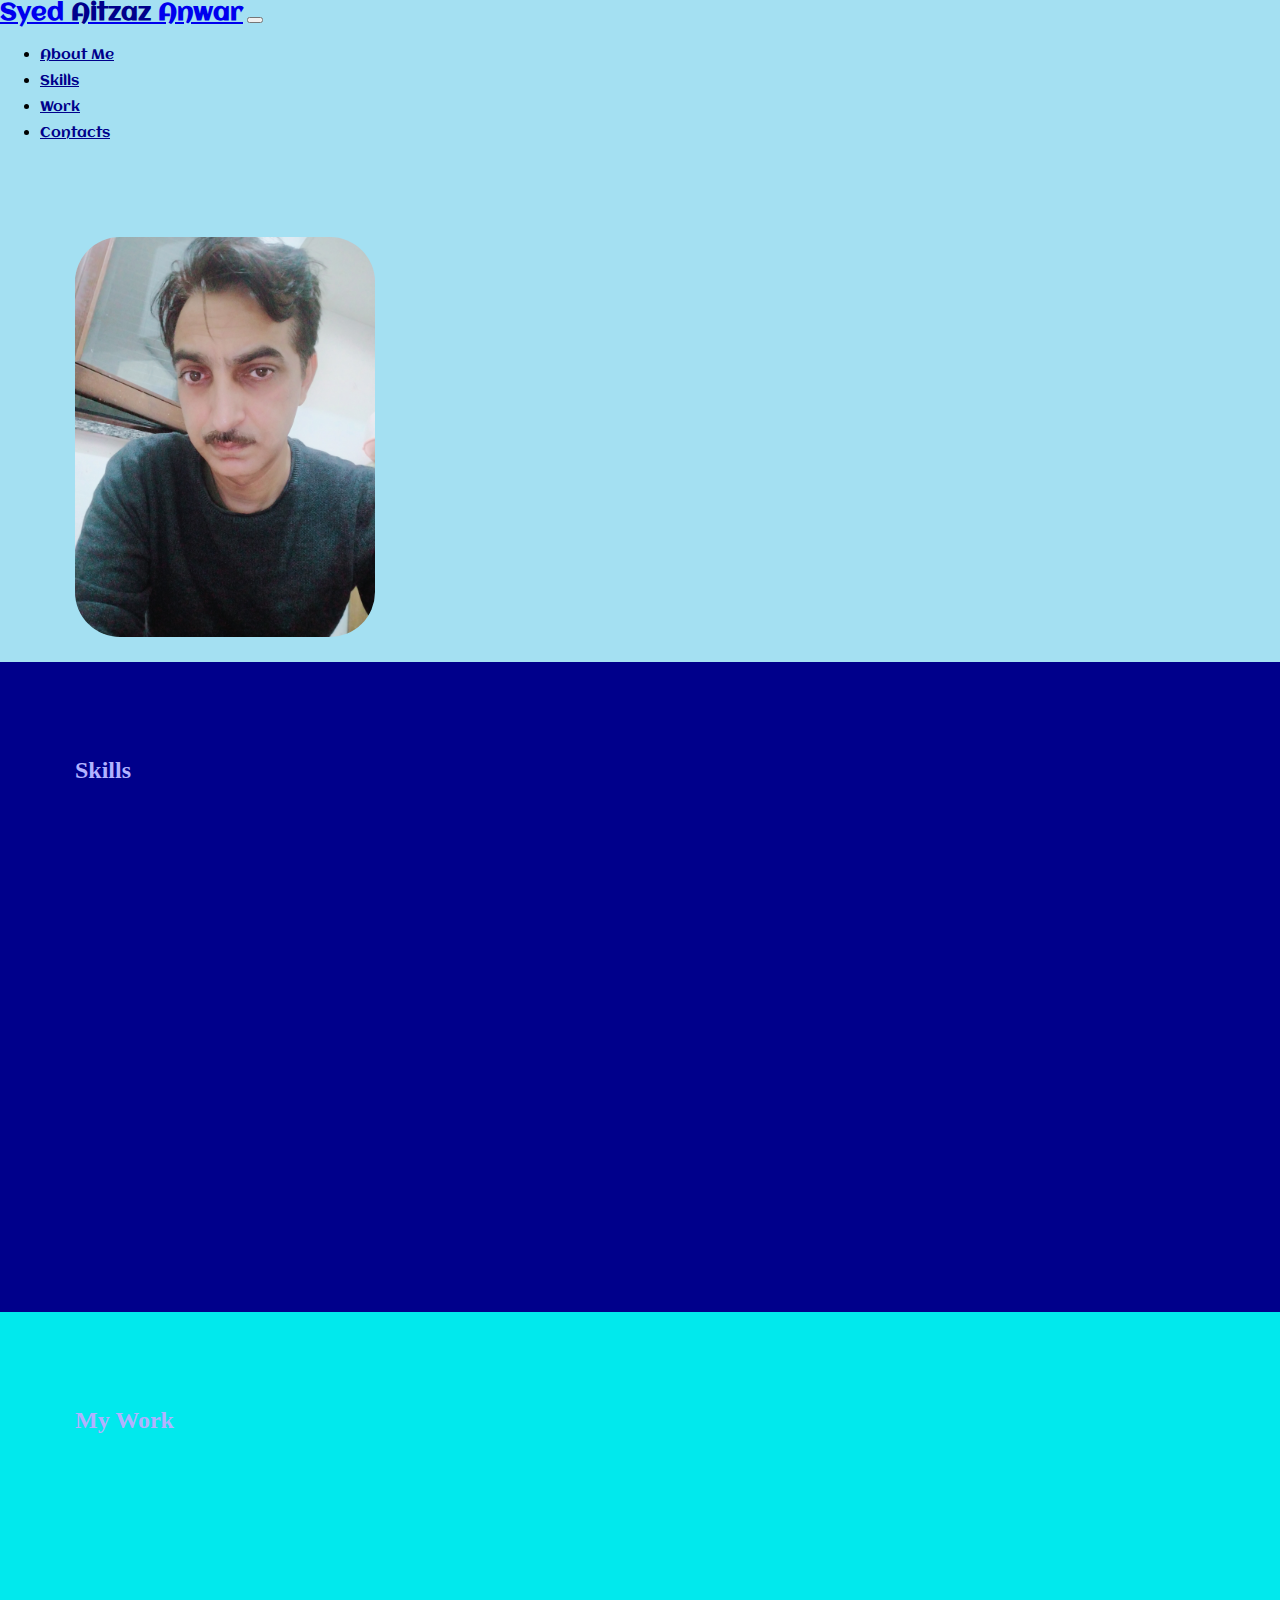
==== index.html @ eee69f01 "html files with image and css folders created. Some HTML, Css code inserted along some images" ====
<!doctype html>
<html lang="en">

<head>
  <!-- Required meta tags -->
  <meta charset="utf-8">
  <meta name="viewport" content="width=device-width, initial-scale=1, shrink-to-fit=no">

  <!-- Bootstrap 5.0 CSS -->
  <link href="https://cdn.jsdelivr.net/npm/bootstrap@5.0.2/dist/css/bootstrap.min.css" rel="stylesheet"
    integrity="sha384-EVSTQN3/azprG1Anm3QDgpJLIm9Nao0Yz1ztcQTwFspd3yD65VohhpuuCOmLASjC" crossorigin="anonymous">
  <link rel="stylesheet" href="CSS/style.css">
  <!-- Bootstrap 4.6 CSS -->
  <link rel="stylesheet" href="https://cdn.jsdelivr.net/npm/bootstrap@4.6.2/dist/css/bootstrap.min.css"
    integrity="sha384-xOolHFLEh07PJGoPkLv1IbcEPTNtaed2xpHsD9ESMhqIYd0nLMwNLD69Npy4HI+N" crossorigin="anonymous">
  <link rel="stylesheet" type="text/css" href="//fonts.googleapis.com/css?family=Aclonica" />
  <title>Bootstrap Portfolio</title>
</head>

<body>

  <!--jumbotron-->
  <div class="jumbotron">
    <!--navbar-->
    <nav class="navbar sticky-top navbar-expand-lg  bg-light">
      <div class="container-fluid">
        <a class="navbar-brand" href="#">Syed <span style="color: darkblue;">Aitzaz</span> Anwar</a>
        <button class="navbar-toggler" type="button" data-bs-toggle="collapse" data-bs-target="#navbarSupportedContent"
          aria-controls="navbarSupportedContent" aria-expanded="false" aria-label="Toggle navigation">
          <span class="navbar-toggler-icon"></span>
        </button>
        <div class="collapse navbar-collapse" id="navbarSupportedContent">
          <ul class="navbar-nav ms-auto mb-2 mb-lg-0">

            <li class="nav-item">
              <a class="nav-link" href="#about">About Me</a>
            </li>
            <li class="nav-item">
              <a class="nav-link" href="#skills">Skills</a>
            </li>
            <li class="nav-item">
              <a class="nav-link" href="#work">Work</a>
            </li>
            <li class="nav-item">
              <a class="nav-link" href="#contacts">Contacts</a>
            </li>



          </ul>

        </div>
      </div>
    </nav>
    
      <div class="container">
        <section id="about">
        <div class="row ">
          <div class=" col-sm-12 col-md-6 col-lg-6 Picture"><img src="images/my-img.jpg" class="img-fluid" alt="picture">
          </div>

          <div class=" col-sm-12 col-md-6 col-lg-6">
            <h1>Hi, I am a Web Developer</h1>
            <p> Ipsum is simply dummy text of the printing and typesetting industry. Lorem Ipsum has been the industry's
              standard dummy text ever since the 1500s, when an unknown printer took a galley of type and scrambled it
              to make a type specimen book. It has survived not only five centuries, but also the leap into electronic
              typesetting, remaining essentially unchanged. It was popularised in the 1960s with the release of Letraset
              sheets containing Lorem Ipsum passages, and more recently with desktop publishing software like Aldus
              PageMaker including versions of Lorem Ipsum.</p>
          </div>
        </div>
      </section>
      </div>
    
    <div>
      <div>
        <section id="skills">
          <h2 class=" text-center">Skills</h2>
          <div class="row ">
            <div class="col-sm-12 col-md-6 col-lg-6">
             
            </div>
            <div class="col-sm-12 col-md-6 col-lg-6">
              
            </div>
          </div>
        </section>
        <section id="work">
          <h2 class="text-center">My Work</h2>
        </section>
        <section id="contacts">
          <h3 class="text-center">Contacts</h3>
        </section>

      </div>
    </div>





    <!--  Separate Popper and Bootstrap JS -->

    <script src="https://cdn.jsdelivr.net/npm/@popperjs/core@2.9.2/dist/umd/popper.min.js"
      integrity="sha384-IQsoLXl5PILFhosVNubq5LC7Qb9DXgDA9i+tQ8Zj3iwWAwPtgFTxbJ8NT4GN1R8p"
      crossorigin="anonymous"></script>
    <script src="https://cdn.jsdelivr.net/npm/bootstrap@5.0.2/dist/js/bootstrap.min.js"
      integrity="sha384-cVKIPhGWiC2Al4u+LWgxfKTRIcfu0JTxR+EQDz/bgldoEyl4H0zUF0QKbrJ0EcQF"
      crossorigin="anonymous"></script>
</body>

</html>
---- CSS/style.css ----
html,
body {
    width: 100%;
    height: 100%;
    margin: 0;
    padding: 0;
    
}
html{
    scroll-behavior: smooth;
}
.nav-link{
    font-family: Aclonica; font-size: 14px; font-style: normal; font-variant: normal; font-weight:300; line-height: 26px;  
    
    color: darkblue;
}

.jumbotron {
    background-color: #a4e0f2 !important;
}
.img-fluid{
    height: 400px !important;
   border-radius: 45px;
   
}
.color-overlay{
    background-color: rgba(0, 0, 0, .5);
}
.Picture{
    padding: 75px;
    
}
p{
    font-family: Aclonica; font-size: 14px; font-style: normal; font-variant: normal; font-weight:300; line-height: 26px;  
    
    color: darkblue;

    padding-top: 5px;
}
h1{
    font-family: Aclonica; font-size: 14px; font-style: normal; font-variant: normal; font-weight:300; line-height: 26px;  
    
    color: darkblue;

    padding-top: 150px;
}
.navbar-brand{
    font-family: Aclonica; font-size: 24px; font-style: normal; font-variant: normal; font-weight: 700; line-height: 26px;
}



h2 {
    color: #B1B2FF;
}

h3 {
    color: #5F9DF7;
}
#about,
#skills,
#work,
#contacts{
    height: 500px;
      
    
}
#skills{
    background-color: darkblue;
    padding: 75px;
   
    
}
#work{
    background-color: #01e9ed;
    padding: 75px;
   
    
}
#contacts{
    background-color: #a3a3ff;
    padding: 75px;
   
    
}
.col-cards{
    padding: 5px !important;
}
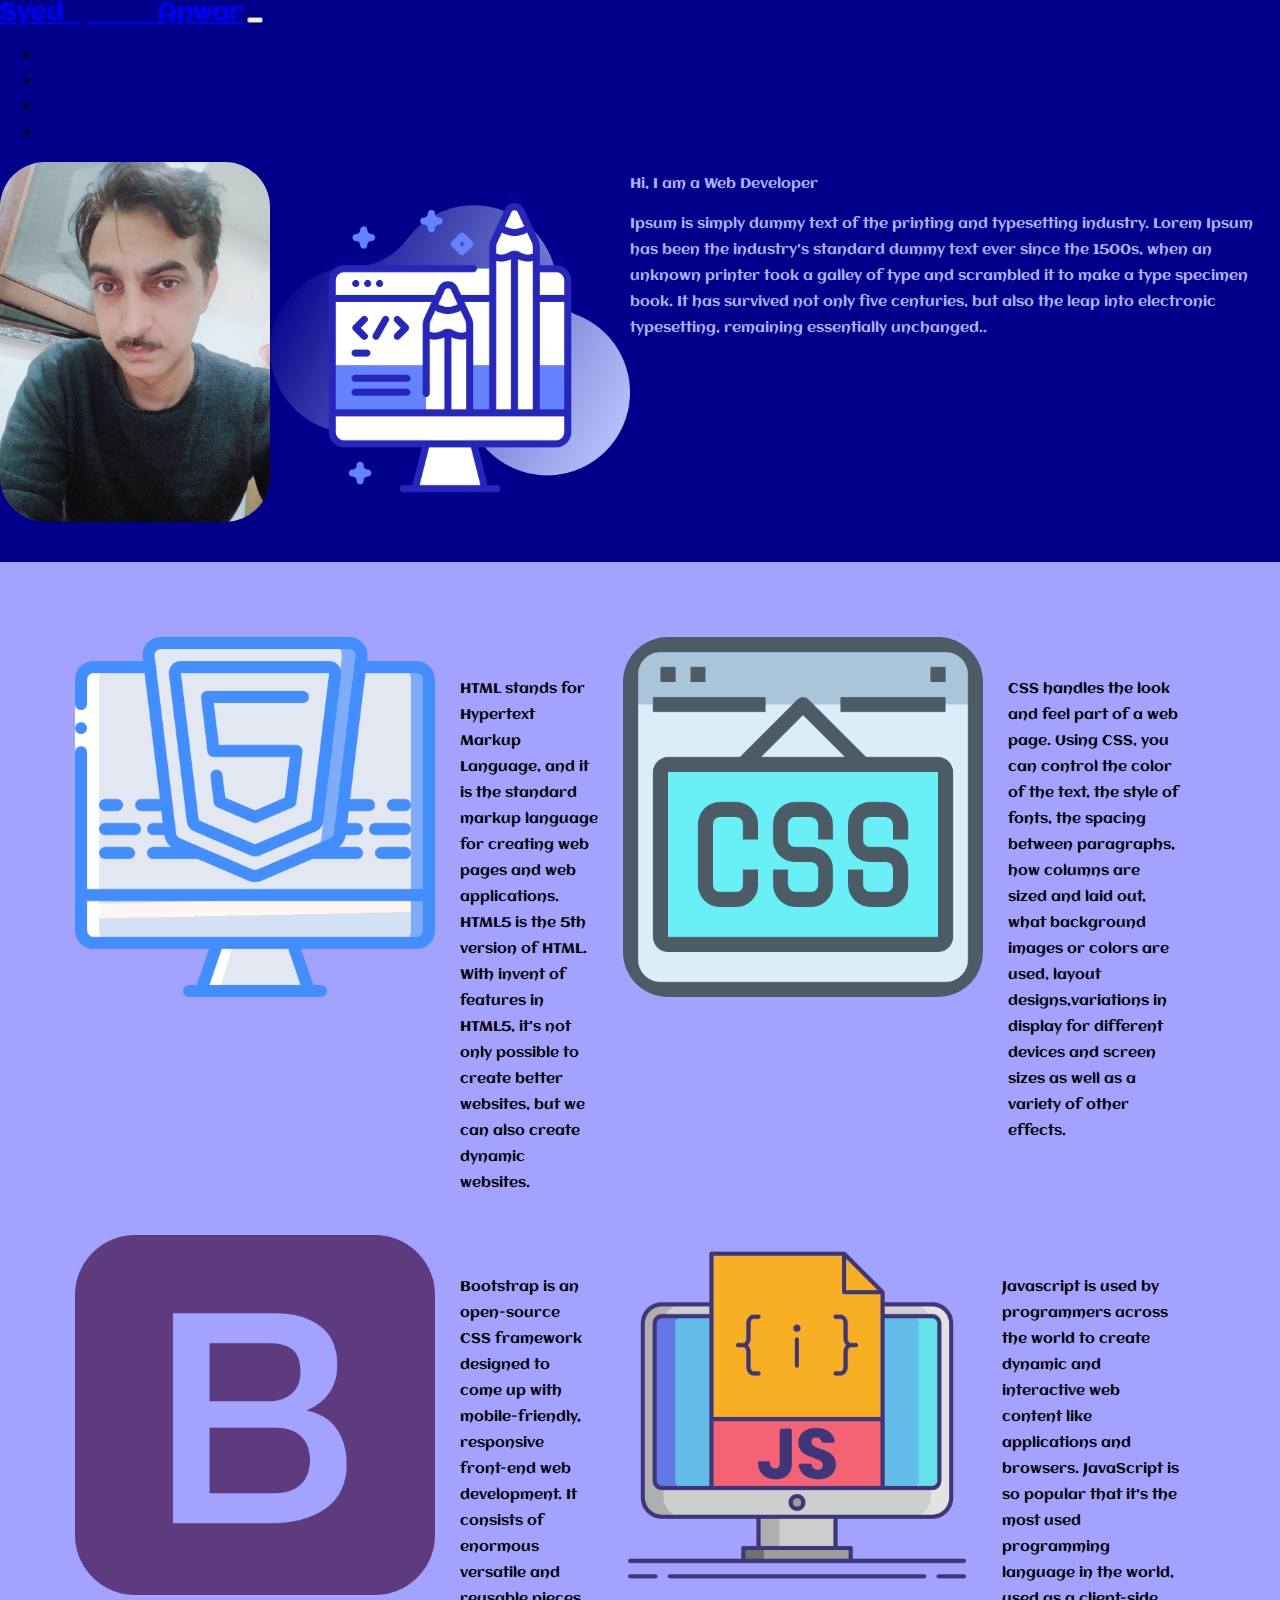
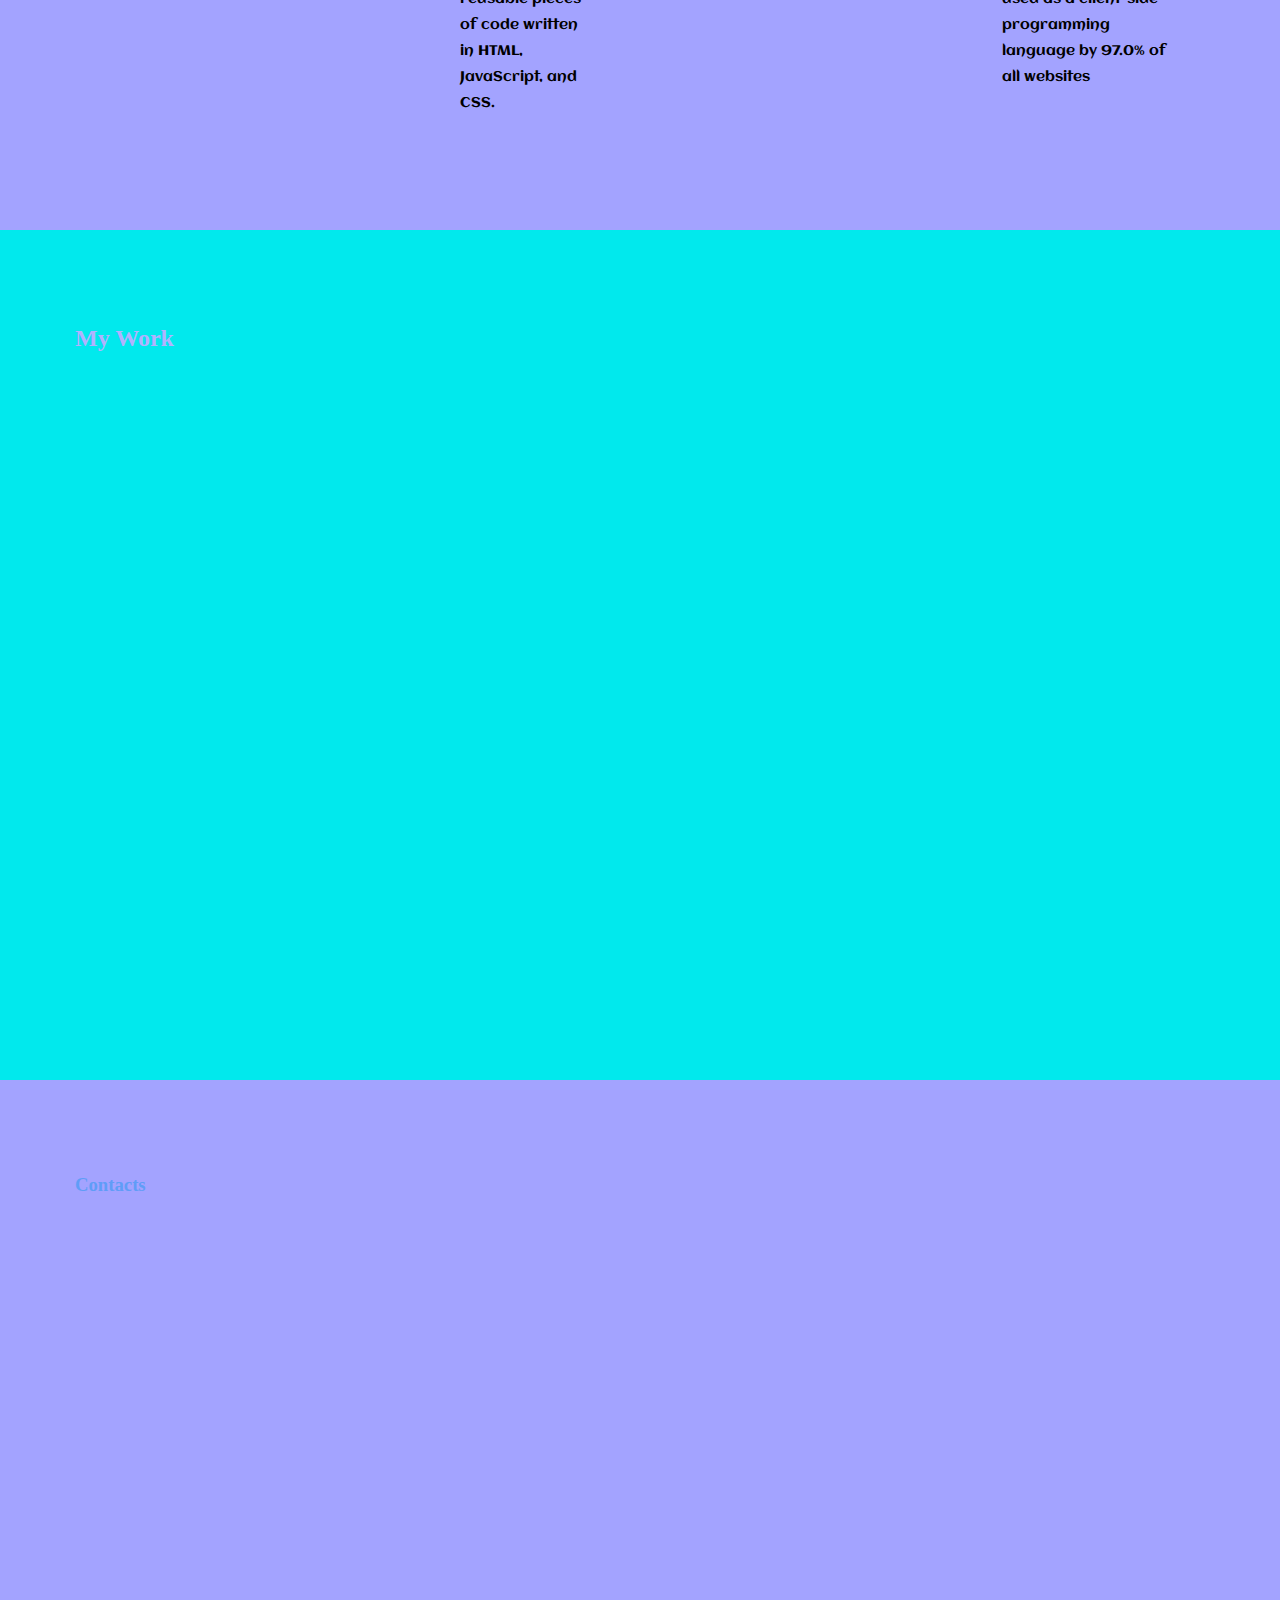
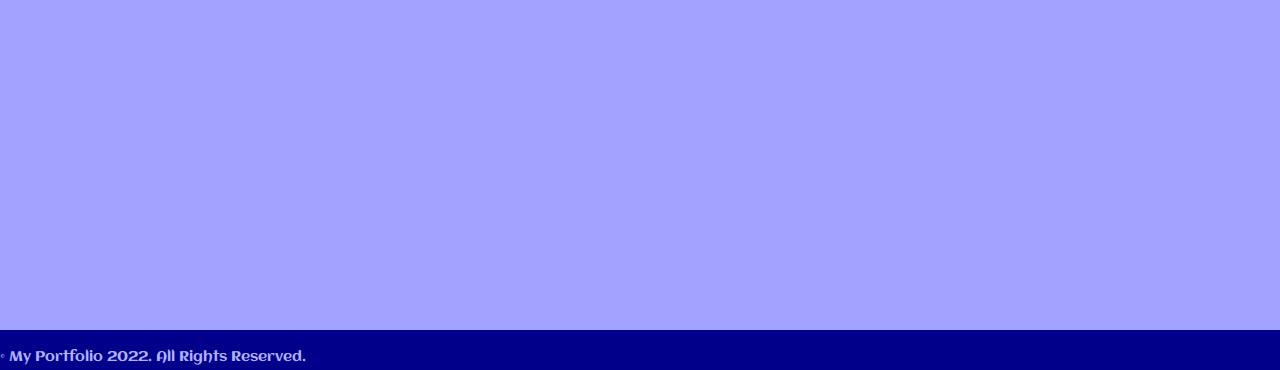
==== commit 3fb1cc83: "Bootstrap row and column added for skills section" ====
--- a/index.html
+++ b/index.html
@@ -33,7 +33,7 @@
           <ul class="navbar-nav ms-auto mb-2 mb-lg-0">
 
             <li class="nav-item">
-              <a class="nav-link" href="#about">About Me</a>
+              <a class="nav-link" href="#">About Me</a>
             </li>
             <li class="nav-item">
               <a class="nav-link" href="#skills">Skills</a>
@@ -52,61 +52,101 @@
         </div>
       </div>
     </nav>
-    
-      <div class="container">
-        <section id="about">
-        <div class="row ">
-          <div class=" col-sm-12 col-md-6 col-lg-6 Picture"><img src="images/my-img.jpg" class="img-fluid" alt="picture">
+
+
+    <div class="container d-flex justify-content-center align-items-center" id="about">
+      <div class="row">
+        <div class=" col-sm-12 col-md-4 col-lg-4 d-flex justify-content-center align-items-center ">
+          <div><img src="images/my-img.jpg" class="img-fluid" alt="picture">
           </div>
+        </div>
+        <div class=" col-sm-12 col-md-4 col-lg-4 d-flex justify-content-center align-items-center"><img
+            src="images/web-development.png" class="img-fluid" alt="picture">
+        </div>
 
-          <div class=" col-sm-12 col-md-6 col-lg-6">
+        <div class=" col-sm-12 col-md-4 col-lg-4 d-flex justify-content-center align-items-center">
+          <div class="flex-items">
             <h1>Hi, I am a Web Developer</h1>
             <p> Ipsum is simply dummy text of the printing and typesetting industry. Lorem Ipsum has been the industry's
               standard dummy text ever since the 1500s, when an unknown printer took a galley of type and scrambled it
               to make a type specimen book. It has survived not only five centuries, but also the leap into electronic
-              typesetting, remaining essentially unchanged. It was popularised in the 1960s with the release of Letraset
-              sheets containing Lorem Ipsum passages, and more recently with desktop publishing software like Aldus
-              PageMaker including versions of Lorem Ipsum.</p>
+              typesetting, remaining essentially unchanged..</p>
           </div>
         </div>
-      </section>
-      </div>
-    
-    <div>
-      <div>
-        <section id="skills">
-          <h2 class=" text-center">Skills</h2>
-          <div class="row ">
-            <div class="col-sm-12 col-md-6 col-lg-6">
-             
-            </div>
-            <div class="col-sm-12 col-md-6 col-lg-6">
-              
-            </div>
-          </div>
-        </section>
-        <section id="work">
-          <h2 class="text-center">My Work</h2>
-        </section>
-        <section id="contacts">
-          <h3 class="text-center">Contacts</h3>
-        </section>
-
       </div>
     </div>
 
 
 
 
+    <div class="container-fluid" id="skills">
 
-    <!--  Separate Popper and Bootstrap JS -->
+      <div class="row ">
 
-    <script src="https://cdn.jsdelivr.net/npm/@popperjs/core@2.9.2/dist/umd/popper.min.js"
-      integrity="sha384-IQsoLXl5PILFhosVNubq5LC7Qb9DXgDA9i+tQ8Zj3iwWAwPtgFTxbJ8NT4GN1R8p"
-      crossorigin="anonymous"></script>
-    <script src="https://cdn.jsdelivr.net/npm/bootstrap@5.0.2/dist/js/bootstrap.min.js"
-      integrity="sha384-cVKIPhGWiC2Al4u+LWgxfKTRIcfu0JTxR+EQDz/bgldoEyl4H0zUF0QKbrJ0EcQF"
-      crossorigin="anonymous"></script>
+        <div class="col-sm-12 col-md-3 col-lg-3 d-flex justify-content-center align-items-center">
+          <img src="images/html-5.png" class="img-fluid" alt="">
+        </div>
+        <div class="col-sm-12 col-md-3 col-lg-3 d-flex justify-content-center align-items-center">
+          <p class="Skills">HTML stands for Hypertext Markup Language, and it is the standard markup language for
+            creating web pages and web applications. HTML5 is the 5th version of HTML. With invent of features in HTML5,
+            it’s not only possible to create better websites, but we can also create dynamic websites.</p>
+        </div>
+        <div class="col-sm-12 col-md-3 col-lg-3 d-flex justify-content-center align-items-center">
+          <img src="images/css.png" class="img-fluid" alt="">
+        </div>
+        <div class="col-sm-12 col-md-3 col-lg-3 d-flex justify-content-center align-items-center">
+          <p class="Skills">CSS handles the look and feel part of a web page. Using CSS, you can control the color of
+            the text, the style of fonts, the spacing between paragraphs, how columns are sized and laid out, what
+            background images or colors are used, layout designs,variations in display for different devices and screen
+            sizes as well as a variety of other effects.</p>
+        </div>
+      </div>
+      <div class="row ">
+
+        <div class="col-sm-12 col-md-3 col-lg-3 d-flex justify-content-center align-items-center">
+          <img src="images/bootstrap.png" class="img-fluid" alt="">
+        </div>
+        <div class="col-sm-12 col-md-3 col-lg-3 d-flex justify-content-center align-items-center">
+          <p class="Skills">Bootstrap is an open-source CSS framework designed to come up with mobile-friendly, responsive front-end web development. It consists of enormous versatile and reusable pieces of code written in HTML, JavaScript, and CSS.</p>
+        </div>
+        <div class="col-sm-12 col-md-3 col-lg-3 d-flex justify-content-center align-items-center">
+          <img src="images/javascript.png" class="img-fluid" alt="">
+        </div>
+        <div class="col-sm-12 col-md-3 col-lg-3 d-flex justify-content-center align-items-center">
+          <p class="Skills">Javascript is used by programmers across the world to create dynamic and interactive web content like applications and browsers. JavaScript is so popular that it's the most used programming language in the world, used as a client-side programming language by 97.0% of all websites</p>
+        </div>
+      </div>
+
+    </div>
+
+    <section id="work">
+      <h2 class="text-center">My Work</h2>
+    </section>
+    <section id="contacts">
+      <h3 class="text-center">Contacts</h3>
+    </section>
+    <footer>
+      <div class="container-fluid d-flex justify-content-center align-items-center">
+        <p>&copy; My Portfolio 2022. All Rights Reserved.</p>
+
+      </div>
+    </footer>
+  </div>
+  </div>
+
+
+
+
+
+
+  <!--  Separate Popper and Bootstrap JS -->
+
+  <script src="https://cdn.jsdelivr.net/npm/@popperjs/core@2.9.2/dist/umd/popper.min.js"
+    integrity="sha384-IQsoLXl5PILFhosVNubq5LC7Qb9DXgDA9i+tQ8Zj3iwWAwPtgFTxbJ8NT4GN1R8p"
+    crossorigin="anonymous"></script>
+  <script src="https://cdn.jsdelivr.net/npm/bootstrap@5.0.2/dist/js/bootstrap.min.js"
+    integrity="sha384-cVKIPhGWiC2Al4u+LWgxfKTRIcfu0JTxR+EQDz/bgldoEyl4H0zUF0QKbrJ0EcQF"
+    crossorigin="anonymous"></script>
 </body>
 
 </html>--- a/CSS/style.css
+++ b/CSS/style.css
@@ -17,33 +17,41 @@
 }
 
 .jumbotron {
-    background-color: #a4e0f2 !important;
-}
-.img-fluid{
-    height: 400px !important;
-   border-radius: 45px;
-   
-}
-.color-overlay{
-    background-color: rgba(0, 0, 0, .5);
-}
-.Picture{
-    padding: 75px;
+    background-color: darkblue !important;
+    padding: 0px !important;
     
 }
+.row{
+    display: flex;
+    justify-content: center;
+    align-items: flex-start;
+}
+section{
+    width: 100%;
+}
+ .img-fluid{
+    height: 40vh !important;
+    
+    border-radius: 45px;
+}
+
+
 p{
     font-family: Aclonica; font-size: 14px; font-style: normal; font-variant: normal; font-weight:300; line-height: 26px;  
     
-    color: darkblue;
+    color: #B1B2FF;
+}
 
-    padding-top: 5px;
-}
+
+    
+
 h1{
     font-family: Aclonica; font-size: 14px; font-style: normal; font-variant: normal; font-weight:300; line-height: 26px;  
     
-    color: darkblue;
+    color:#B1B2FF !important ;
 
-    padding-top: 150px;
+    
+    
 }
 .navbar-brand{
     font-family: Aclonica; font-size: 24px; font-style: normal; font-variant: normal; font-weight: 700; line-height: 26px;
@@ -58,16 +66,18 @@
 h3 {
     color: #5F9DF7;
 }
-#about,
+#about{
+    min-height: 400px;
+}
 #skills,
 #work,
 #contacts{
-    height: 500px;
-      
+    min-height: 700px;
+
     
 }
 #skills{
-    background-color: darkblue;
+    background-color: #a3a3ff;
     padding: 75px;
    
     
@@ -86,4 +96,8 @@
 }
 .col-cards{
     padding: 5px !important;
+}
+.Skills{
+    color: black;
+    padding: 25px;
 }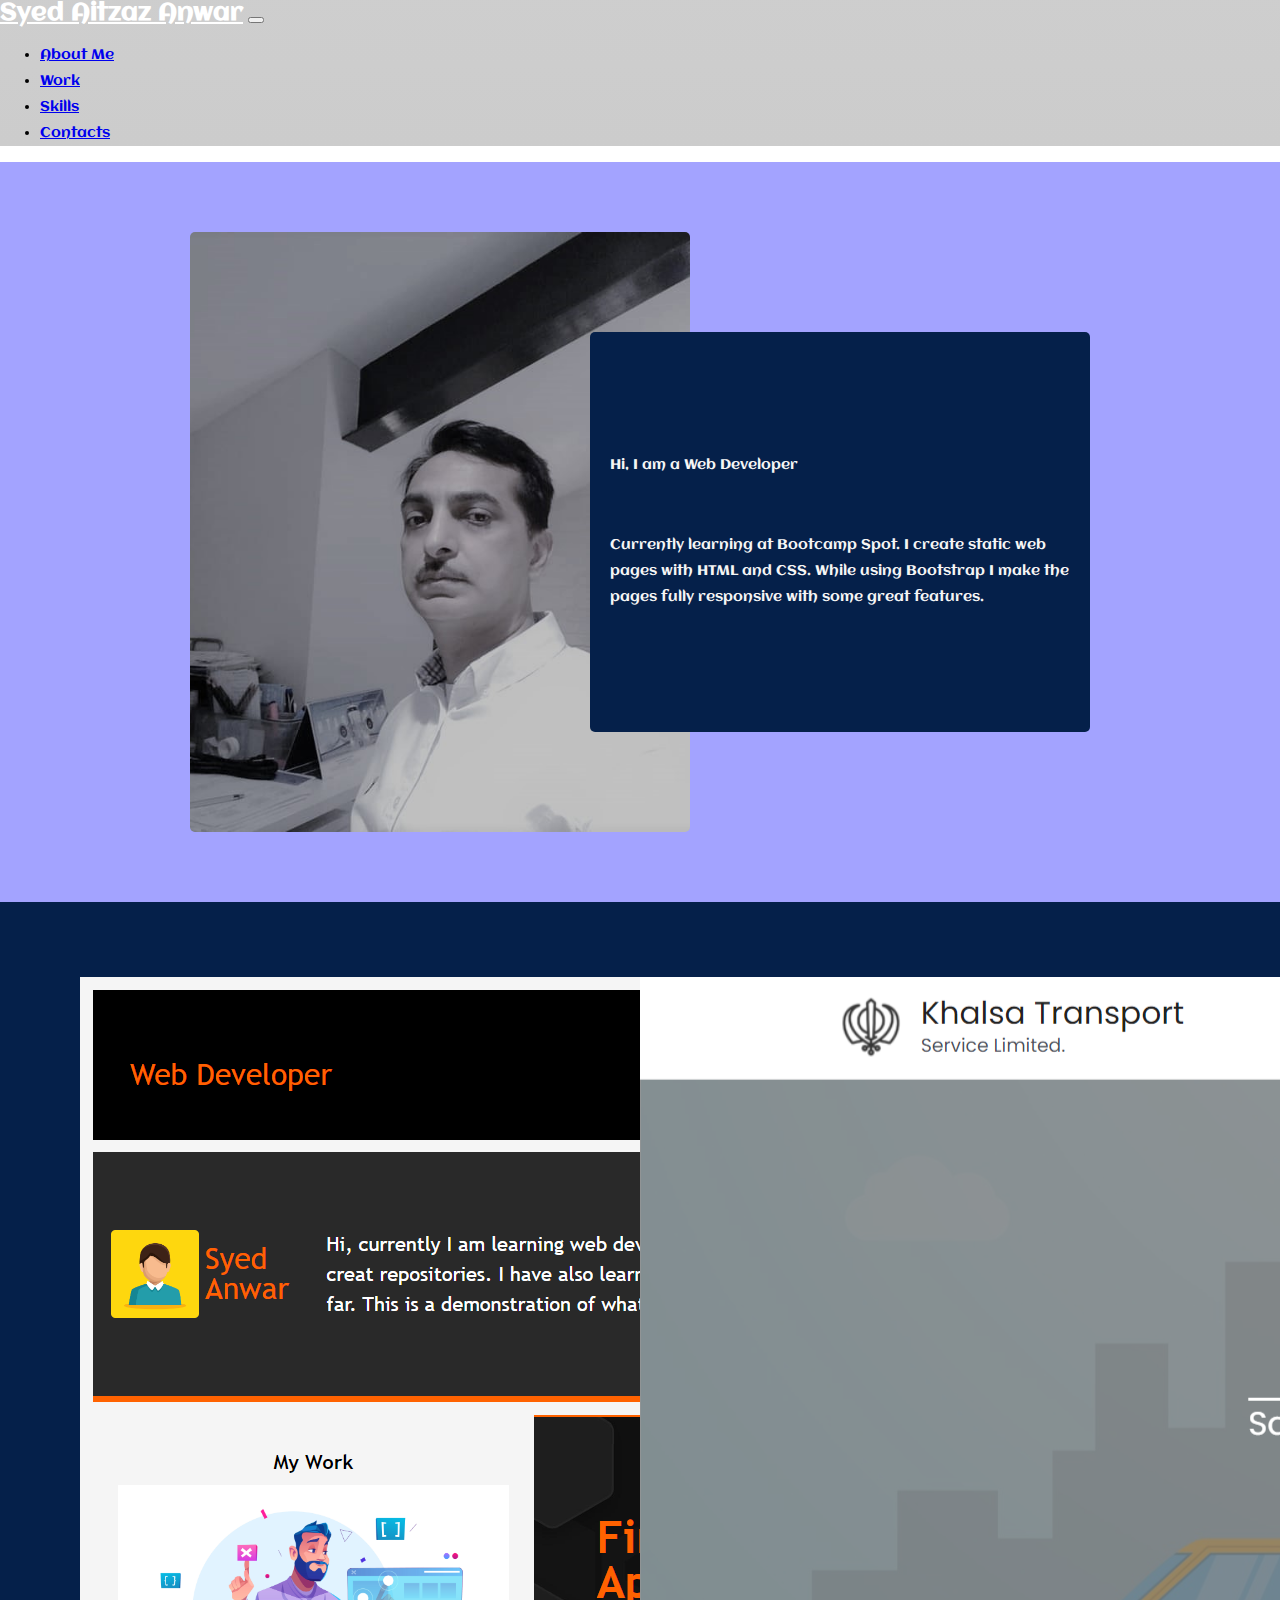
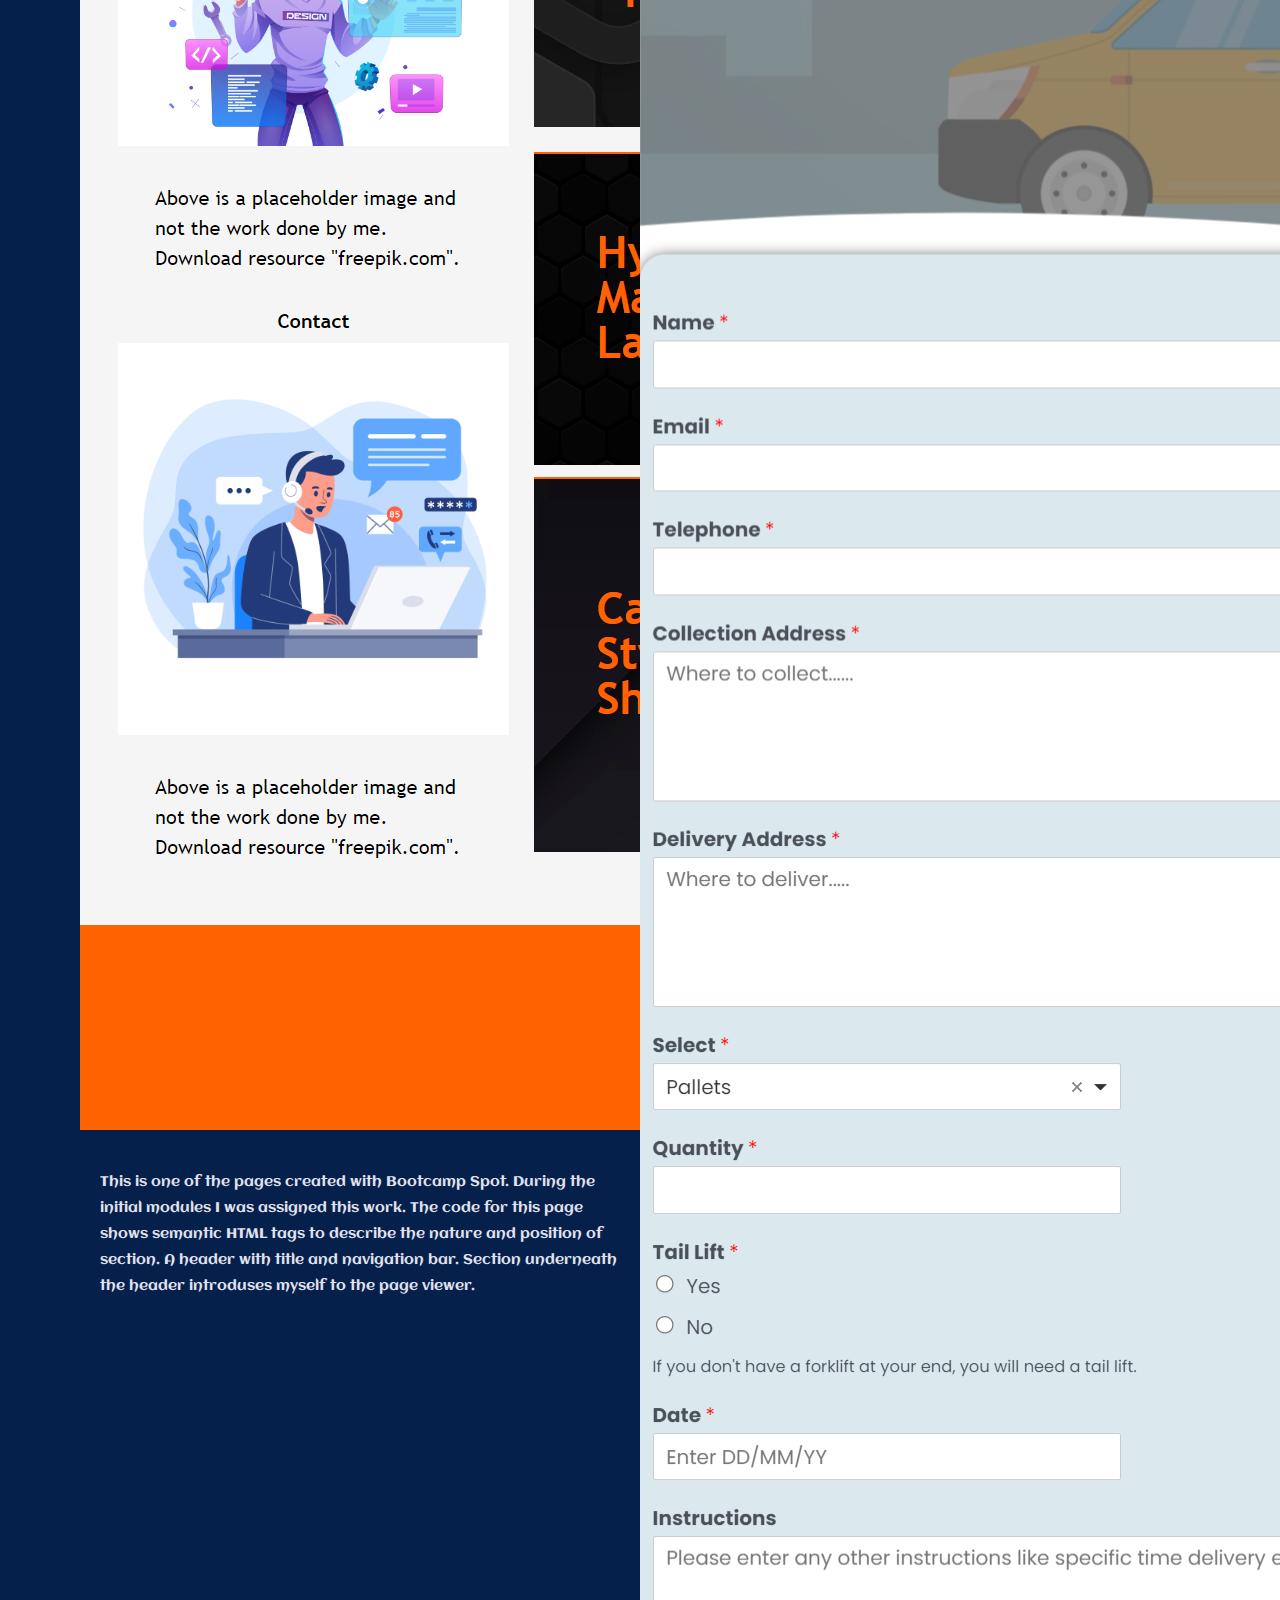
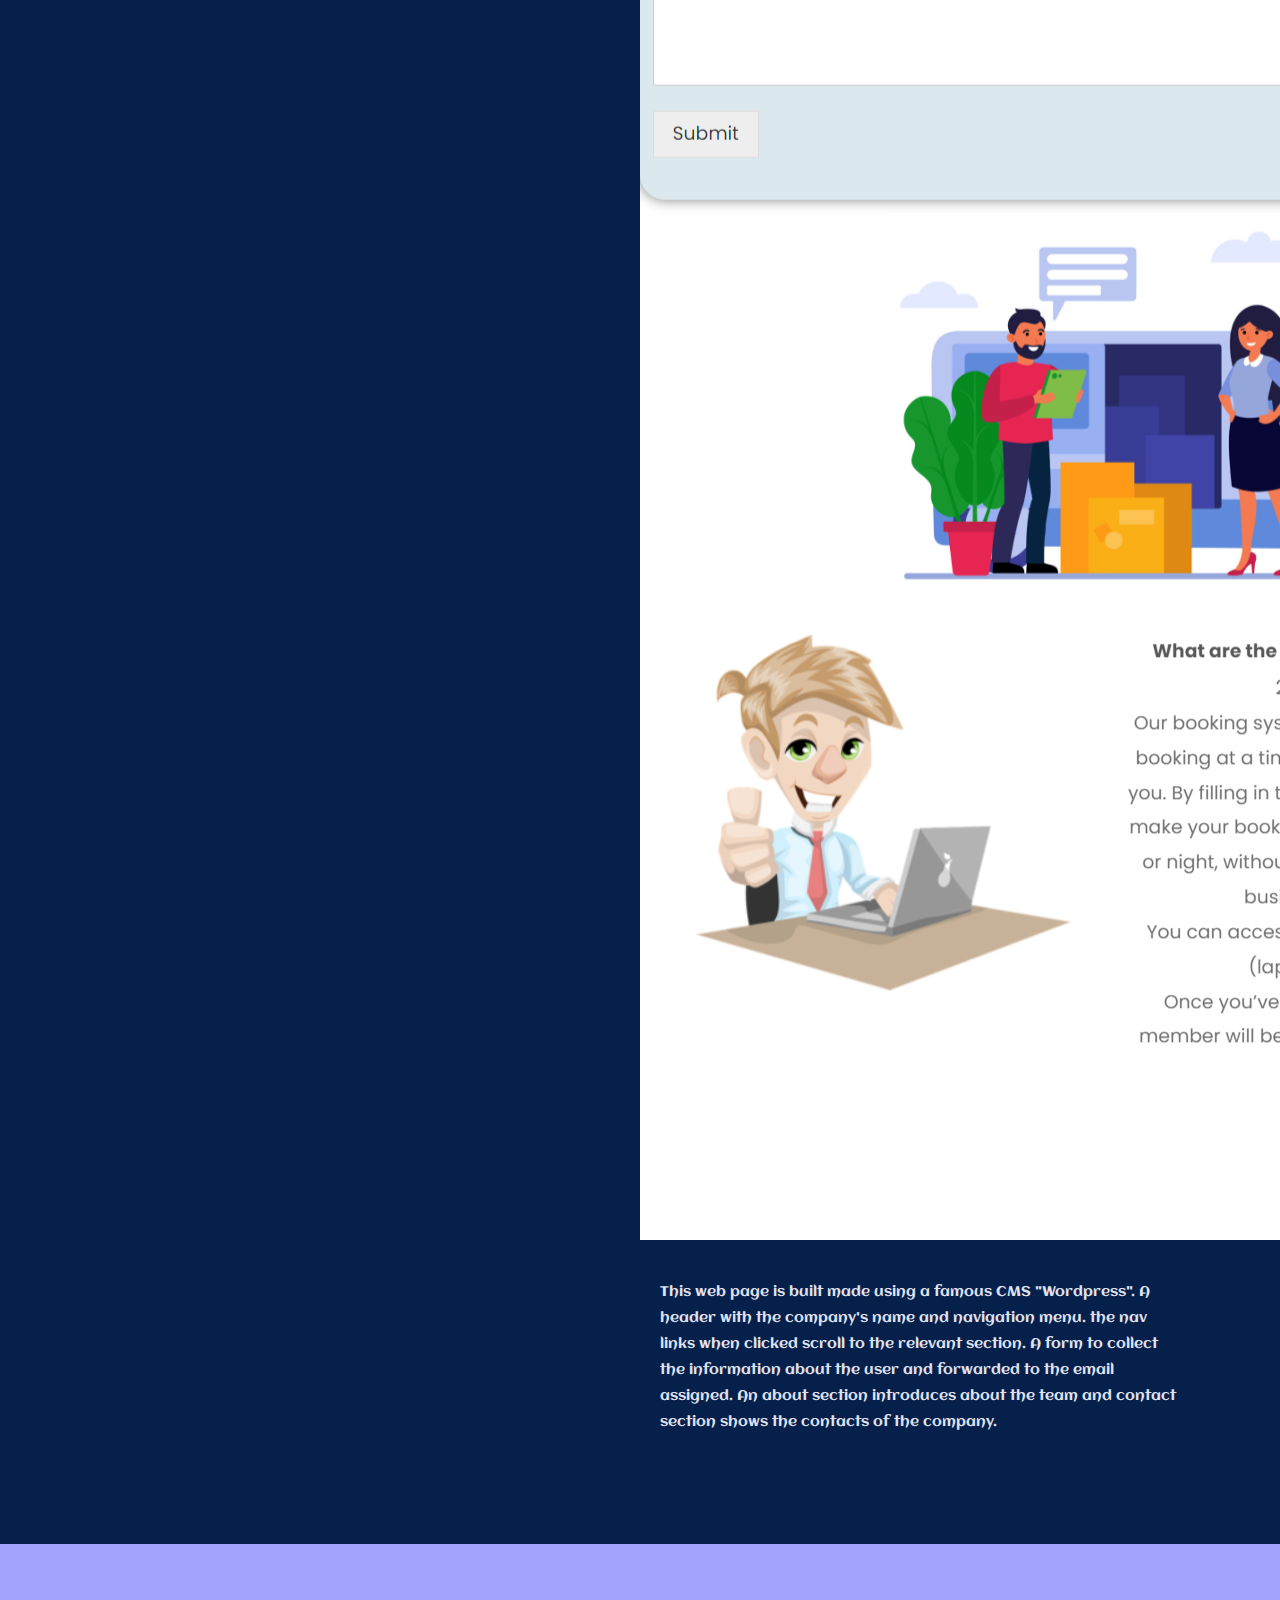
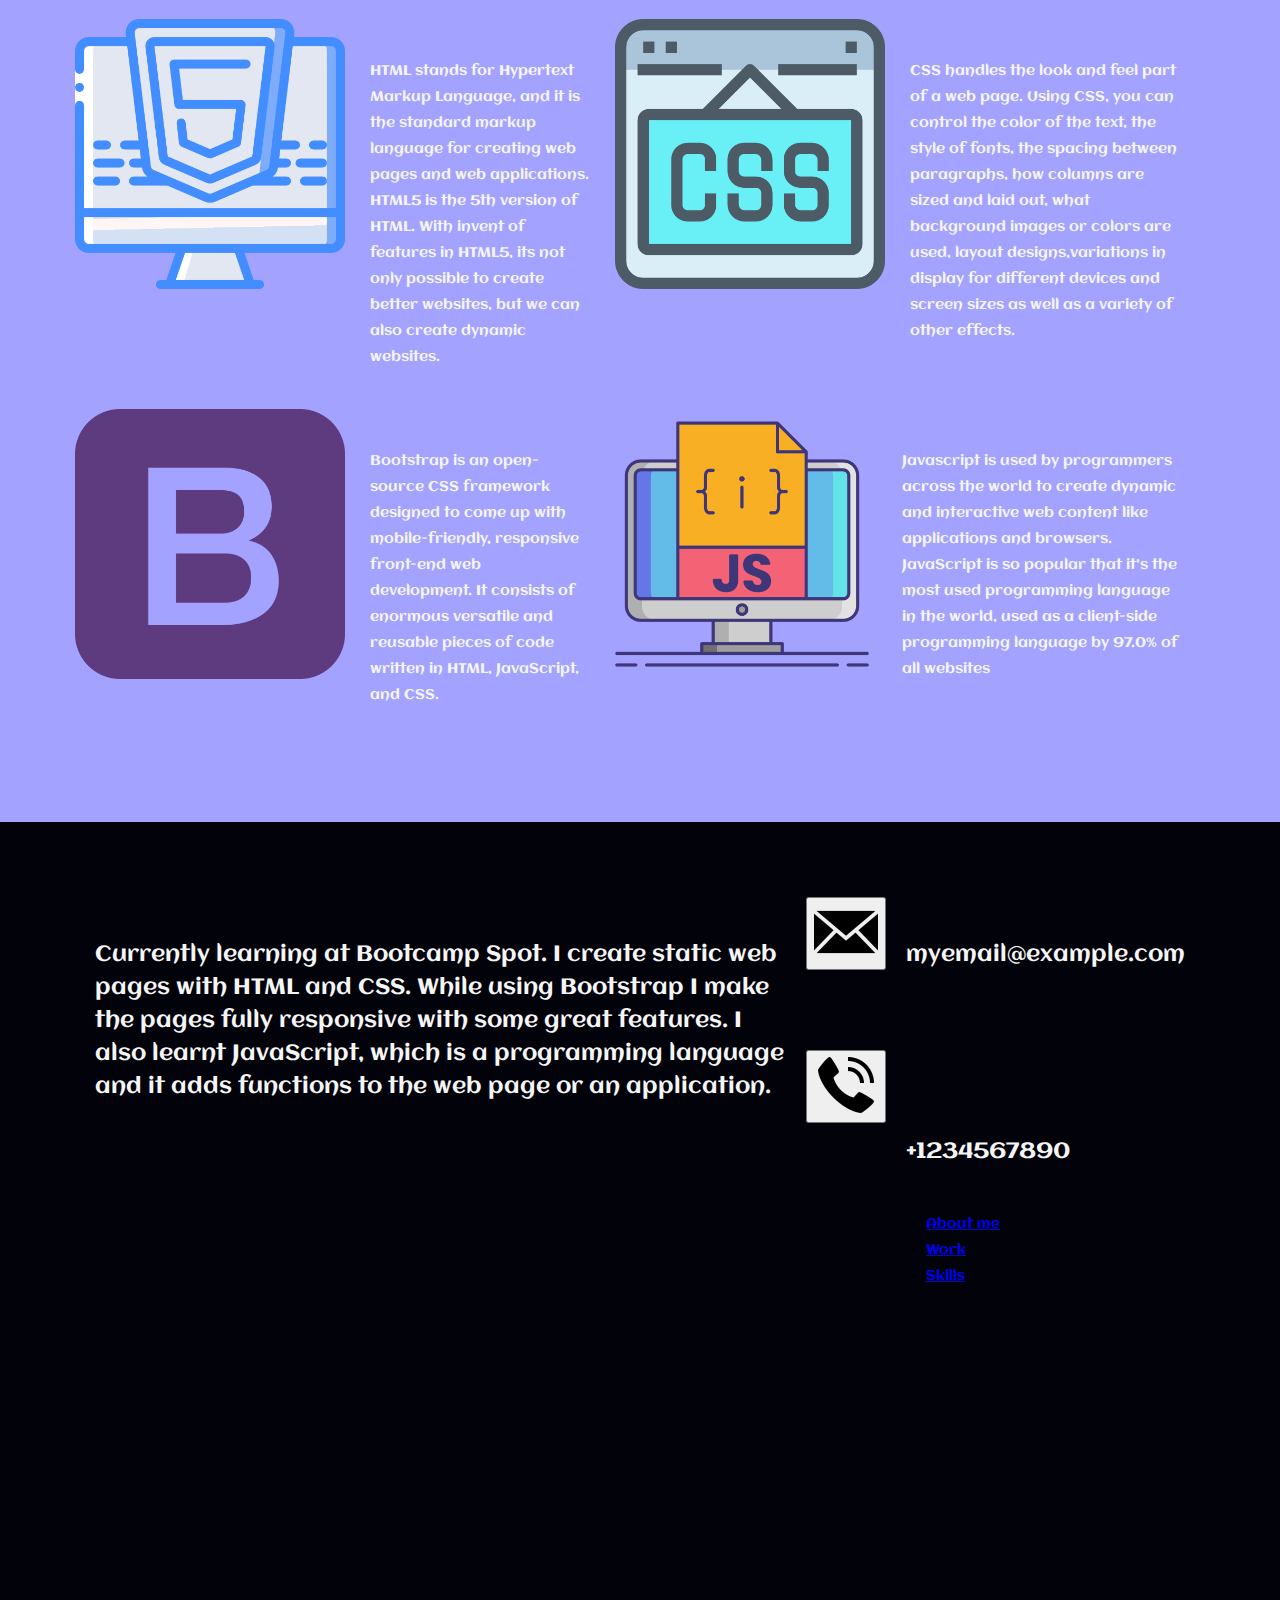
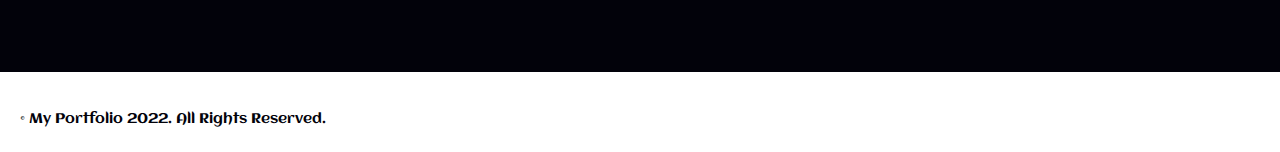
==== commit 1b932f7a: "HTML file, CSS file and images folder added to the directory" ====
--- a/index.html
+++ b/index.html
@@ -4,7 +4,7 @@
 <head>
   <!-- Required meta tags -->
   <meta charset="utf-8">
-  <meta name="viewport" content="width=device-width, initial-scale=1, shrink-to-fit=no">
+  <meta name="viewport" content="width=device-width, initial-scale=1, shrink-to-fit=yes">
 
   <!-- Bootstrap 5.0 CSS -->
   <link href="https://cdn.jsdelivr.net/npm/bootstrap@5.0.2/dist/css/bootstrap.min.css" rel="stylesheet"
@@ -13,6 +13,7 @@
   <!-- Bootstrap 4.6 CSS -->
   <link rel="stylesheet" href="https://cdn.jsdelivr.net/npm/bootstrap@4.6.2/dist/css/bootstrap.min.css"
     integrity="sha384-xOolHFLEh07PJGoPkLv1IbcEPTNtaed2xpHsD9ESMhqIYd0nLMwNLD69Npy4HI+N" crossorigin="anonymous">
+  <!--Custom CSS-->
   <link rel="stylesheet" type="text/css" href="//fonts.googleapis.com/css?family=Aclonica" />
   <title>Bootstrap Portfolio</title>
 </head>
@@ -22,122 +23,245 @@
   <!--jumbotron-->
   <div class="jumbotron">
     <!--navbar-->
-    <nav class="navbar sticky-top navbar-expand-lg  bg-light">
-      <div class="container-fluid">
-        <a class="navbar-brand" href="#">Syed <span style="color: darkblue;">Aitzaz</span> Anwar</a>
-        <button class="navbar-toggler" type="button" data-bs-toggle="collapse" data-bs-target="#navbarSupportedContent"
-          aria-controls="navbarSupportedContent" aria-expanded="false" aria-label="Toggle navigation">
-          <span class="navbar-toggler-icon"></span>
-        </button>
-        <div class="collapse navbar-collapse" id="navbarSupportedContent">
-          <ul class="navbar-nav ms-auto mb-2 mb-lg-0">
-
-            <li class="nav-item">
-              <a class="nav-link" href="#">About Me</a>
-            </li>
-            <li class="nav-item">
-              <a class="nav-link" href="#skills">Skills</a>
-            </li>
-            <li class="nav-item">
-              <a class="nav-link" href="#work">Work</a>
-            </li>
-            <li class="nav-item">
-              <a class="nav-link" href="#contacts">Contacts</a>
-            </li>
-
-
-
-          </ul>
-
-        </div>
-      </div>
-    </nav>
-
-
-    <div class="container d-flex justify-content-center align-items-center" id="about">
-      <div class="row">
-        <div class=" col-sm-12 col-md-4 col-lg-4 d-flex justify-content-center align-items-center ">
-          <div><img src="images/my-img.jpg" class="img-fluid" alt="picture">
-          </div>
-        </div>
-        <div class=" col-sm-12 col-md-4 col-lg-4 d-flex justify-content-center align-items-center"><img
-            src="images/web-development.png" class="img-fluid" alt="picture">
-        </div>
-
-        <div class=" col-sm-12 col-md-4 col-lg-4 d-flex justify-content-center align-items-center">
-          <div class="flex-items">
-            <h1>Hi, I am a Web Developer</h1>
-            <p> Ipsum is simply dummy text of the printing and typesetting industry. Lorem Ipsum has been the industry's
-              standard dummy text ever since the 1500s, when an unknown printer took a galley of type and scrambled it
-              to make a type specimen book. It has survived not only five centuries, but also the leap into electronic
-              typesetting, remaining essentially unchanged..</p>
-          </div>
-        </div>
-      </div>
-    </div>
-
-
-
-
-    <div class="container-fluid" id="skills">
-
-      <div class="row ">
-
-        <div class="col-sm-12 col-md-3 col-lg-3 d-flex justify-content-center align-items-center">
-          <img src="images/html-5.png" class="img-fluid" alt="">
-        </div>
-        <div class="col-sm-12 col-md-3 col-lg-3 d-flex justify-content-center align-items-center">
-          <p class="Skills">HTML stands for Hypertext Markup Language, and it is the standard markup language for
-            creating web pages and web applications. HTML5 is the 5th version of HTML. With invent of features in HTML5,
-            it’s not only possible to create better websites, but we can also create dynamic websites.</p>
-        </div>
-        <div class="col-sm-12 col-md-3 col-lg-3 d-flex justify-content-center align-items-center">
-          <img src="images/css.png" class="img-fluid" alt="">
-        </div>
-        <div class="col-sm-12 col-md-3 col-lg-3 d-flex justify-content-center align-items-center">
-          <p class="Skills">CSS handles the look and feel part of a web page. Using CSS, you can control the color of
-            the text, the style of fonts, the spacing between paragraphs, how columns are sized and laid out, what
-            background images or colors are used, layout designs,variations in display for different devices and screen
-            sizes as well as a variety of other effects.</p>
-        </div>
-      </div>
-      <div class="row ">
-
-        <div class="col-sm-12 col-md-3 col-lg-3 d-flex justify-content-center align-items-center">
-          <img src="images/bootstrap.png" class="img-fluid" alt="">
-        </div>
-        <div class="col-sm-12 col-md-3 col-lg-3 d-flex justify-content-center align-items-center">
-          <p class="Skills">Bootstrap is an open-source CSS framework designed to come up with mobile-friendly, responsive front-end web development. It consists of enormous versatile and reusable pieces of code written in HTML, JavaScript, and CSS.</p>
-        </div>
-        <div class="col-sm-12 col-md-3 col-lg-3 d-flex justify-content-center align-items-center">
-          <img src="images/javascript.png" class="img-fluid" alt="">
-        </div>
-        <div class="col-sm-12 col-md-3 col-lg-3 d-flex justify-content-center align-items-center">
-          <p class="Skills">Javascript is used by programmers across the world to create dynamic and interactive web content like applications and browsers. JavaScript is so popular that it's the most used programming language in the world, used as a client-side programming language by 97.0% of all websites</p>
-        </div>
-      </div>
-
-    </div>
-
-    <section id="work">
-      <h2 class="text-center">My Work</h2>
-    </section>
-    <section id="contacts">
-      <h3 class="text-center">Contacts</h3>
-    </section>
-    <footer>
-      <div class="container-fluid d-flex justify-content-center align-items-center">
-        <p>&copy; My Portfolio 2022. All Rights Reserved.</p>
-
-      </div>
-    </footer>
-  </div>
-  </div>
-
-
-
-
-
+
+    <nav class="navbar fixed-top navbar-expand-lg navbar-light bg-light">
+      <!--div class="container-fluid">-->
+
+      <a class="navbar-brand" href="#">Syed Aitzaz Anwar</a>
+
+
+      <button class="navbar-toggler" type="button" data-toggle="collapse" data-target="#navbarNav"
+        aria-controls="navbarNav" aria-expanded="false" aria-label="Toggle navigation">
+        <span class="navbar-toggler-icon navbar-light bg-light "></span>
+      </button>
+
+
+      <!--<div class="col-sm-3 col-md-6 col-lg-6">-->
+
+
+      <div class="collapse navbar-collapse" id="navbarNav">
+
+        <!-- <button class="navbar-toggler" type="button" data-toggle="collapse" data-target="navbarSupportedContent">
+              <span class="navbar-toggler-icon"></span>
+            </button>-->
+
+        <ul class="navbar-nav ml-auto">
+          <li class="nav-item">
+            <a class="nav-link" id="aboutLink" href="#">About Me</a>
+          </li>
+
+          <li class="nav-item">
+            <a class="nav-link" id="workLink" href="#work">Work</a>
+          </li>
+          <li class="nav-item">
+            <a class="nav-link" id="skillsLink" href="#skills">Skills</a>
+          </li>
+          <li class="nav-item">
+            <a class="nav-link" id="contactsLink" href="#contacts">Contacts</a>
+          </li>
+
+
+
+        </ul>
+
+      </div>
+      <!--</div>-->
+  </div>
+  </nav>
+
+
+
+
+
+  <!--<div class="container d-flex justify-content-center align-items-center" id="about">-->
+  <!--<div class="container-fluid" id="about">
+    <div class="row g-3">
+      <div class=" col-sm-12 col-md-6 col-lg-6 d-flex justify-content-center align-items-center ">
+        <div><img src="images/my-img2.jpg" class="img-fluid" id="myPic" alt="picture">
+        </div>
+      </div>
+
+      <div class=" col-sm-12 col-md-6 col-lg-6 d-flex justify-content-center align-items-center">
+        <div class="flex-items">
+          <h1>Hi, I am a Web Developer</h1>
+          <p> Currently learning at Bootcamp Spot. I create static web pages with HTML and CSS.
+            While using Bootstrap I make the pages fully responsive with some great features. I also learnt
+            JavaScript, which is a programming language and it adds functions to the web page or an application.
+          </p>
+        </div>
+      </div>
+    </div>
+  </div>-->
+  <section>
+    <div class="container" id="about">
+      <div class="left">
+
+      </div>
+      <div class="right">
+        <div class="content">
+          <h2>Hi, I am a Web Developer</h2>
+          <p> Currently learning at Bootcamp Spot. I create static web pages with HTML and CSS.
+            While using Bootstrap I make the pages fully responsive with some great features.
+          </p>
+        </div>
+      </div>
+    </div>
+  </section>
+
+  <div class="container-fluid" id="work">
+    <div class="row g-3">
+      <div class="col-sm-12 col-md-6 col-lg-6 d-flex justify-content-center align-items-center">
+        <div class="card" style="width: 35rem;">
+          <img src="images/work1.png" class="card-img-top" alt="a web page">
+          <div class="card-body">
+            <p class="card-text">This is one of the pages created with Bootcamp Spot. During the initial modules I was
+              assigned this work. The code for this page shows semantic HTML tags to describe the nature and position
+              of section. A header with title and navigation bar. Section underneath the header introduses myself to
+              the page viewer.
+            </p>
+          </div>
+        </div>
+      </div>
+      <div class="col-sm-12 col-md-6 col-lg-6 d-flex justify-content-center align-items-center">
+        <div class="card" style="width: 35rem;">
+          <img src="images/work3.png" class="card-img-top" alt="another web page">
+          <div class="card-body">
+            <p class="card-text">This web page is built made using a famous CMS "Wordpress". A header with the
+              company's name and navigation menu. the nav links when clicked scroll to the relevant section. A form to
+              collect the information about the user and forwarded to the email assigned. An about section introduces
+              about the team and contact section shows the contacts of the company.</p>
+          </div>
+        </div>
+      </div>
+    </div>
+  </div>
+  <div class="container-fluid" id="skills">
+
+    <div class="row ">
+
+      <div class="col-sm-12 col-md-3 col-lg-3 d-flex justify-content-center align-items-center">
+        <img src="images/html-5.png" class="img-fluid" alt="">
+      </div>
+      <div class="col-sm-12 col-md-3 col-lg-3 d-flex justify-content-center align-items-center">
+        <p class="Skills">HTML stands for Hypertext Markup Language, and it is the standard markup language for
+          creating web pages and web applications. HTML5 is the 5th version of HTML. With invent of features in HTML5,
+          its not only possible to create better websites, but we can also create dynamic websites.</p>
+      </div>
+      <div class="col-sm-12 col-md-3 col-lg-3 d-flex justify-content-center align-items-center">
+        <img src="images/css.png" class="img-fluid" alt="">
+      </div>
+      <div class="col-sm-12 col-md-3 col-lg-3 d-flex justify-content-center align-items-center">
+        <p class="Skills">CSS handles the look and feel part of a web page. Using CSS, you can control the color of
+          the text, the style of fonts, the spacing between paragraphs, how columns are sized and laid out, what
+          background images or colors are used, layout designs,variations in display for different devices and screen
+          sizes as well as a variety of other effects.</p>
+      </div>
+    </div>
+    <div class="row ">
+
+      <div class="col-sm-12 col-md-3 col-lg-3 d-flex justify-content-center align-items-center">
+        <img src="images/bootstrap.png" class="img-fluid" alt="">
+      </div>
+      <div class="col-sm-12 col-md-3 col-lg-3 d-flex justify-content-center align-items-center">
+        <p class="Skills">Bootstrap is an open-source CSS framework designed to come up with mobile-friendly,
+          responsive front-end web development. It consists of enormous versatile and reusable pieces of code written
+          in HTML, JavaScript, and CSS.</p>
+      </div>
+      <div class="col-sm-12 col-md-3 col-lg-3 d-flex justify-content-center align-items-center">
+        <img src="images/javascript.png" class="img-fluid" alt="">
+      </div>
+      <div class="col-sm-12 col-md-3 col-lg-3 d-flex justify-content-center align-items-center">
+        <p class="Skills">Javascript is used by programmers across the world to create dynamic and interactive web
+          content like applications and browsers. JavaScript is so popular that it's the most used programming
+          language in the world, used as a client-side programming language by 97.0% of all websites</p>
+      </div>
+    </div>
+
+  </div>
+  <div class="container-fluid" id="contacts">
+    <div class="row">
+
+      <div class=" col-sm-12 col-md-3 col-lg-3 d-flex justify-content-center align-items-center">
+        <div class="flex-items">
+          <p> Currently learning at Bootcamp Spot. I create static web pages with HTML and CSS.
+            While using Bootstrap I make the pages fully responsive with some great features. I also learnt
+            JavaScript, which is a programming language and it adds functions to the web page or an application.
+          </p>
+        </div>
+      </div>
+      <div class=" col-sm-12 col-md-3 col-lg-3 d-flex justify-content-center align-items-center">
+        <div class="form-responsive">
+          <div class="icons">
+            <tr>
+              <td><button class="btn btn-success"><img src="images/email-icon1.png" alt="envelope"></button></td>
+            </tr>
+          </div>
+          <div>
+            <tr>
+              <td><button class="btn btn-success"><img src="images/phone-icon1.png" alt="handset ringing"></button>
+              </td>
+            </tr>
+          </div>
+        </div>
+      </div>
+      <div class=" col-sm-12 col-md-3 col-lg-3 d-flex justify-content-center align-items-center">
+        <div class="form-responsive">
+          <div class="icons">
+            <tr>
+              <td>
+                <p>myemail@example.com</p>
+              </td>
+            </tr>
+          </div>
+          <div>
+            <tr>
+              <td>
+                <p>+1234567890</p>
+              </td>
+            </tr>
+          </div>
+          <!--Nav Bottom-->
+          <div>
+            <ul class="nav flex-column">
+              <li class="nav-item">
+                <a class="nav-link" href="#about">About me</a>
+              </li>
+              <li class="nav-item">
+                <a class="nav-link" href="#work">Work</a>
+              </li>
+              <li class="nav-item">
+                <a class="nav-link" href="#skills">Skills</a>
+              </li>
+
+            </ul>
+          </div>
+        </div>
+      </div>
+    </div>
+
+
+
+  </div>
+  </div>
+  </div>
+  <footer>
+    <div class="container-fluid d-flex justify-content-center align-items-center" id="copyRight">
+      <p>&copy; My Portfolio 2022. All Rights Reserved.</p>
+
+    </div>
+  </footer>
+  </div>
+  </div>
+
+
+  <!--bundle-->
+
+  <script src="https://cdn.jsdelivr.net/npm/jquery@3.5.1/dist/jquery.slim.min.js"
+    integrity="sha384-DfXdz2htPH0lsSSs5nCTpuj/zy4C+OGpamoFVy38MVBnE+IbbVYUew+OrCXaRkfj"
+    crossorigin="anonymous"></script>
+  <script src="https://cdn.jsdelivr.net/npm/bootstrap@4.6.2/dist/js/bootstrap.bundle.min.js"
+    integrity="sha384-Fy6S3B9q64WdZWQUiU+q4/2Lc9npb8tCaSX9FK7E8HnRr0Jz8D6OP9dO5Vg3Q9ct"
+    crossorigin="anonymous"></script>
 
   <!--  Separate Popper and Bootstrap JS -->
 
--- a/CSS/style.css
+++ b/CSS/style.css
@@ -5,6 +5,7 @@
     height: 100%;
     margin: 0;
     padding: 0;
+    font-family: Aclonica;
     
 }
 html{
@@ -13,11 +14,26 @@
 .nav-link{
     font-family: Aclonica; font-size: 14px; font-style: normal; font-variant: normal; font-weight:300; line-height: 26px;  
     
-    color: darkblue;
-}
+    
+}
+
+/*#aboutLink{
+    color: #ffe2ef80;
+    
+}
+#skillsLink{
+    color:#a3a3ff;
+}
+#workLink{
+    color: #05204a;
+}
+#contactsLink{
+    color:#02020A;
+}*/
+
 
 .jumbotron {
-    background-color: darkblue !important;
+    background:linear-gradient(rgba(9, 9, 9, 0.2),rgba(0,0,0,0.2));
     padding: 0px !important;
     
 }
@@ -28,18 +44,27 @@
 }
 section{
     width: 100%;
+    display: flex;
+    justify-content: space-between;
+    align-items: flex-start;
 }
  .img-fluid{
-    height: 40vh !important;
-    
-    border-radius: 45px;
-}
+    height: 30vh !important;
+    border-radius: 05px;
+}
+#about .img-fluid{
+    height: 50vh !important;
+    
+    border-radius: 05px;    
+}
+
+
 
 
 p{
     font-family: Aclonica; font-size: 14px; font-style: normal; font-variant: normal; font-weight:300; line-height: 26px;  
     
-    color: #B1B2FF;
+
 }
 
 
@@ -48,34 +73,80 @@
 h1{
     font-family: Aclonica; font-size: 14px; font-style: normal; font-variant: normal; font-weight:300; line-height: 26px;  
     
-    color:#B1B2FF !important ;
+    /*color:black !important ;*/
+}
+h2{
+    font-family: Aclonica; font-size: 14px; font-style: normal; font-variant: normal; font-weight:300; line-height: 26px;  
+    
+    /*color:black !important ;*/
 
     
     
 }
 .navbar-brand{
     font-family: Aclonica; font-size: 24px; font-style: normal; font-variant: normal; font-weight: 700; line-height: 26px;
-}
-
-
-
-h2 {
-    color: #B1B2FF;
-}
+    color: white;
+}
+
 
 h3 {
     color: #5F9DF7;
 }
-#about{
-    min-height: 400px;
-}
+section{
+
+    min-height: 80vh;
+    width: 100%;
+    display: flex;
+    align-items: center;
+    justify-content: center;
+    background-color: #a3a3ff;
+    
+
+}
+.container{
+    padding:70px;
+    width: 90%;
+    max-width: 1000px;
+    margin: 0 auto;
+    display: flex;
+    align-items: center;
+    justify-content: center;
+}
+.left{
+    width: 50%;
+    height:600px;
+    background: url("/images/my-img2.jpg") no-repeat center / cover;
+    border-radius: 5px;
+}
+.right{
+    width: 50%;
+    height:400px;
+    border-radius: 5px;
+    background-color: #05204a;
+    display: flex;
+    align-items: center;
+    justify-content: center;
+    margin-left: -100px;   
+}
+.right h2 ,p{
+    color: whitesmoke !important;
+    padding: 20px;
+}
+/*#about{
+    min-height: 800px;
+    background:linear-gradient(rgba(9, 9, 9, 0.2),rgba(0,0,0,0.2));
+    padding: 150px;
+    
+}*/
 #skills,
 #work,
 #contacts{
     min-height: 700px;
-
-    
-}
+    padding: 75px;
+    
+}
+
+
 #skills{
     background-color: #a3a3ff;
     padding: 75px;
@@ -83,16 +154,27 @@
     
 }
 #work{
-    background-color: #01e9ed;
+    background-color: #05204a;
     padding: 75px;
    
     
 }
 #contacts{
-    background-color: #a3a3ff;
-    padding: 75px;
-   
-    
+    background-color: #02020A;
+    padding: 75px;   
+}
+.icons{
+    padding-bottom: 80px;
+}
+
+#contacts p{
+    color: white;
+    font-size: 22px;
+    line-height: 1.5em; ;
+   
+}
+footer, p{
+    color: black;
 }
 .col-cards{
     padding: 5px !important;
@@ -100,4 +182,45 @@
 .Skills{
     color: black;
     padding: 25px;
-}+}
+.card-body{
+    background-color:#05204a !important ;
+    color: #E1E2EF !important;
+}
+.card-body p{
+    
+    color: #E1E2EF !important;
+}
+.card-img-top{
+    background-color:#05204a ;  
+}
+.card{
+    border:0px !important;
+    width: max-content;
+}
+.btn-success:hover{
+    background-color: #a3a3ff !important;
+    box-shadow: 5px 5px !important;
+}
+#copyRight p{
+    color: #02020A !important;
+}
+@media only screen and (max-width:768px){
+
+    .container{
+        flex-direction: column;
+    }
+    .left{
+        width: 100%;
+        height: 400px;
+
+    }
+    .right{
+        width: 80%;
+        margin: 0px;
+        margin-top: -100px;
+    }
+   
+}
+
+
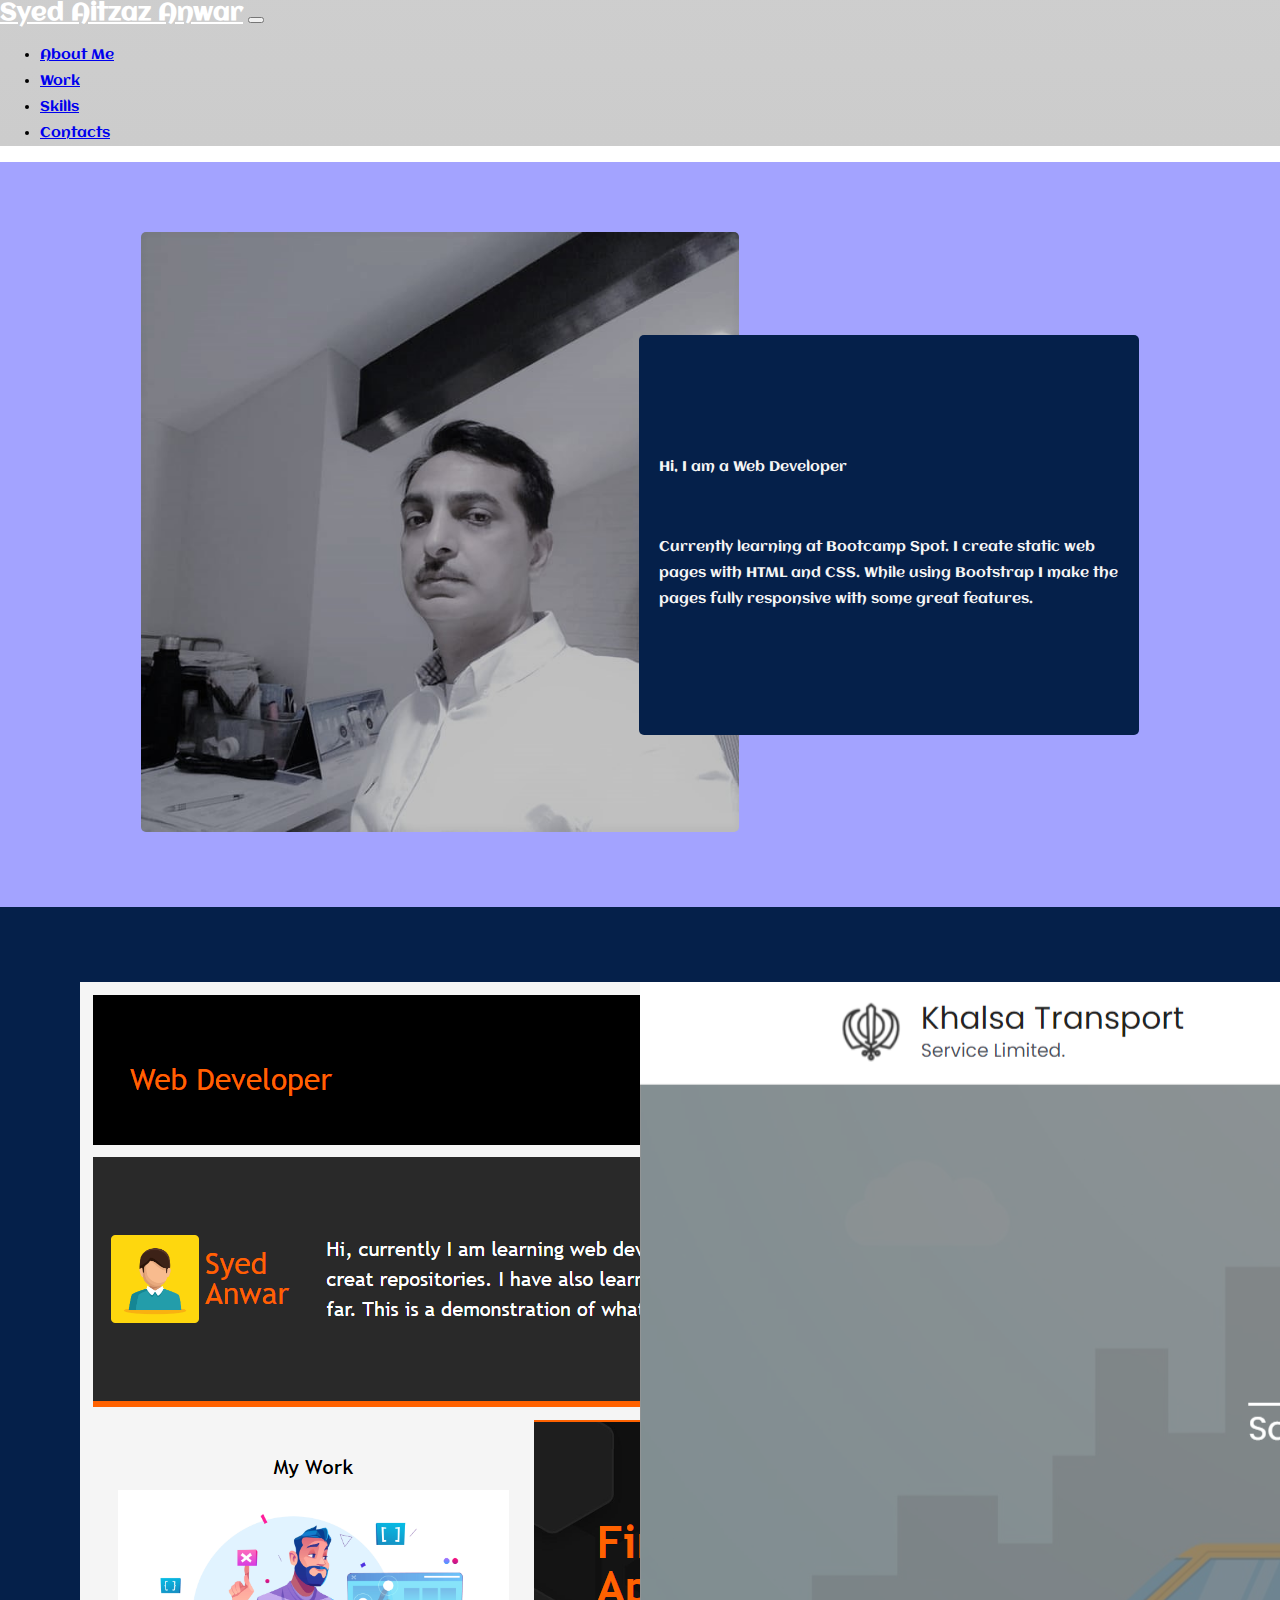
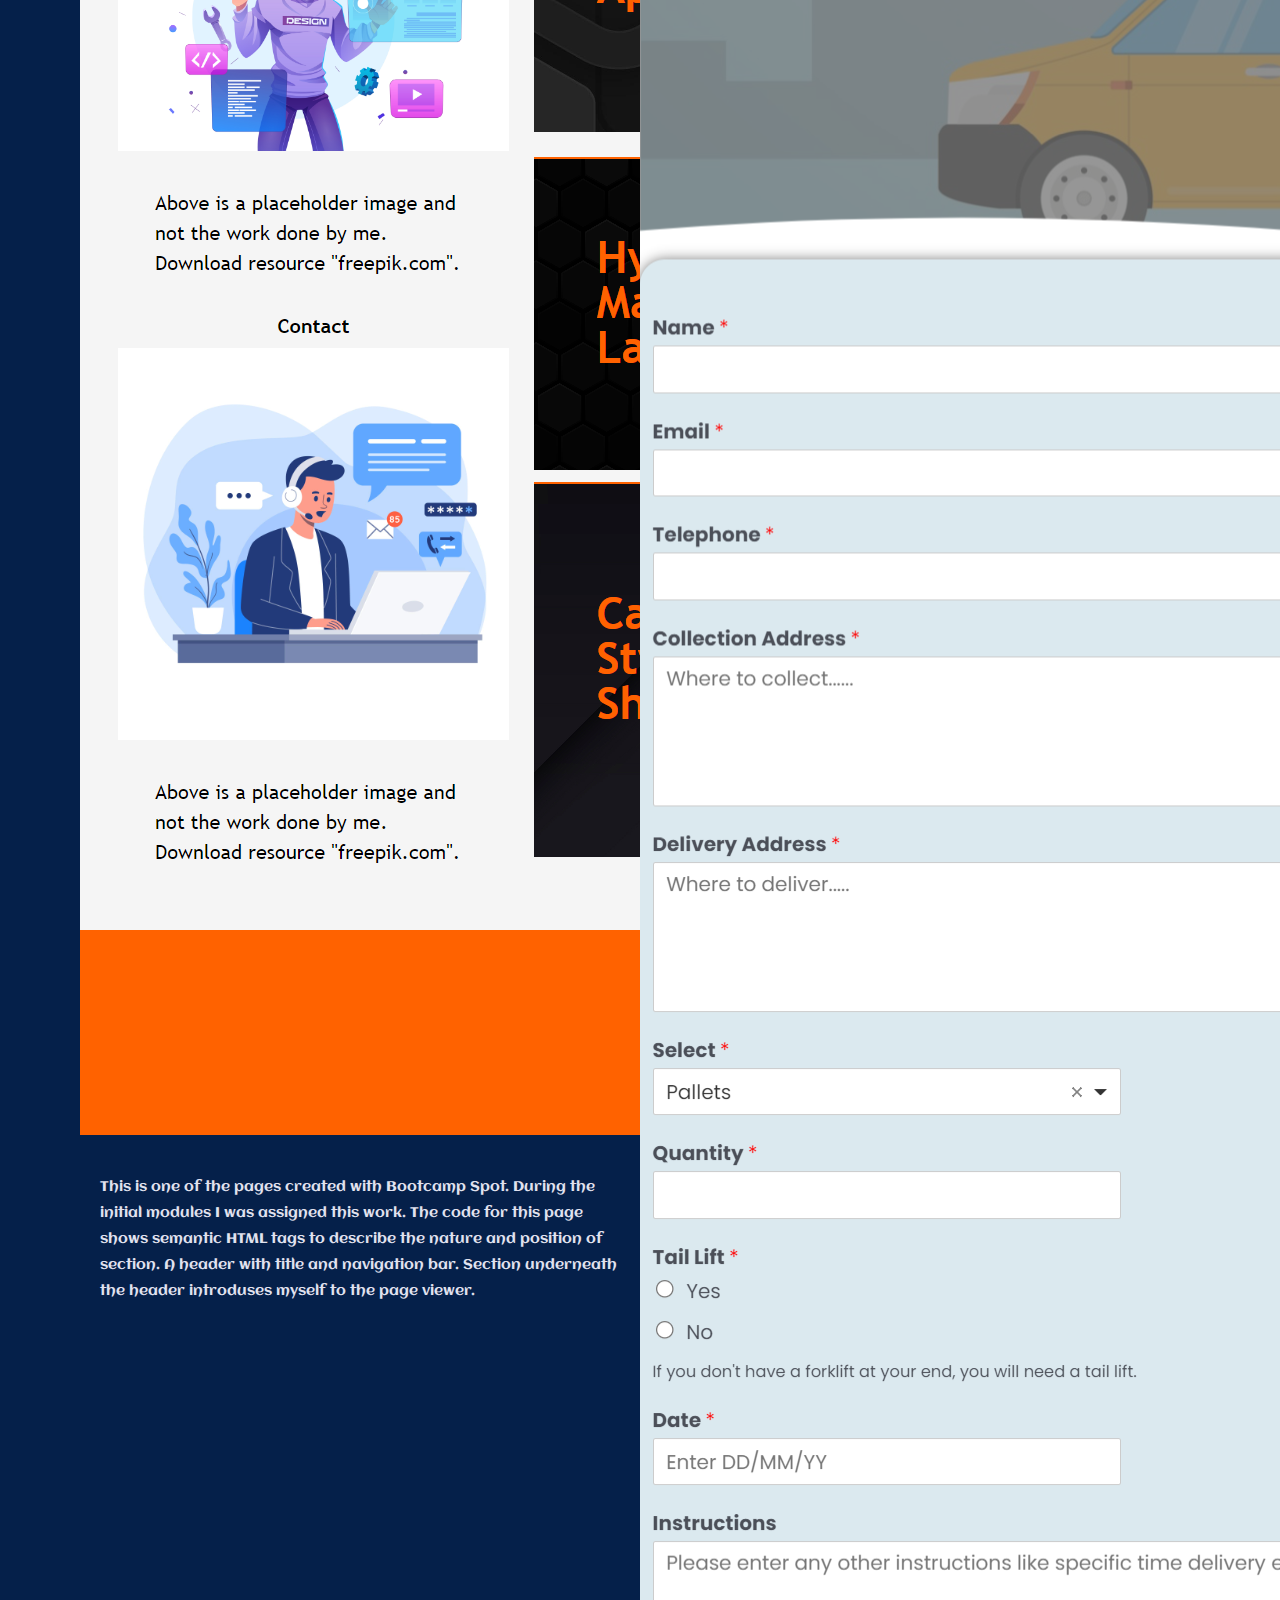
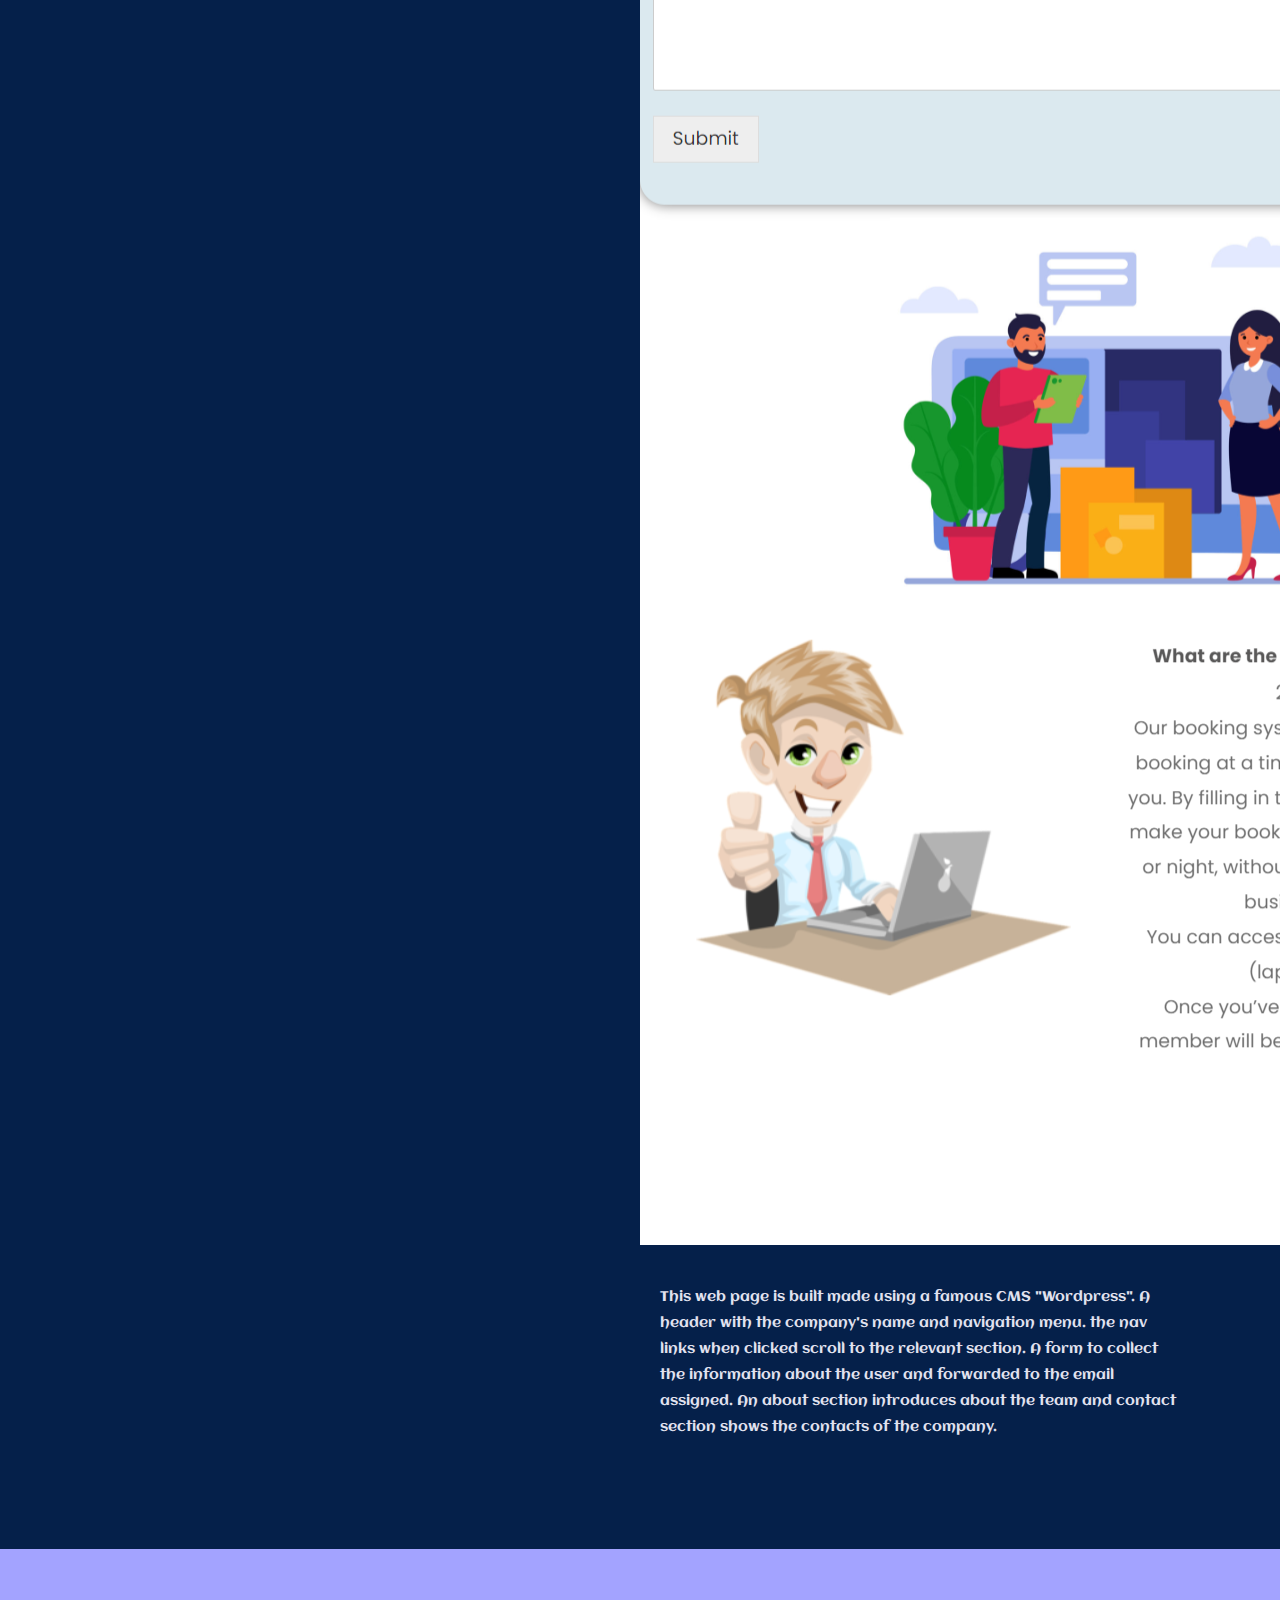
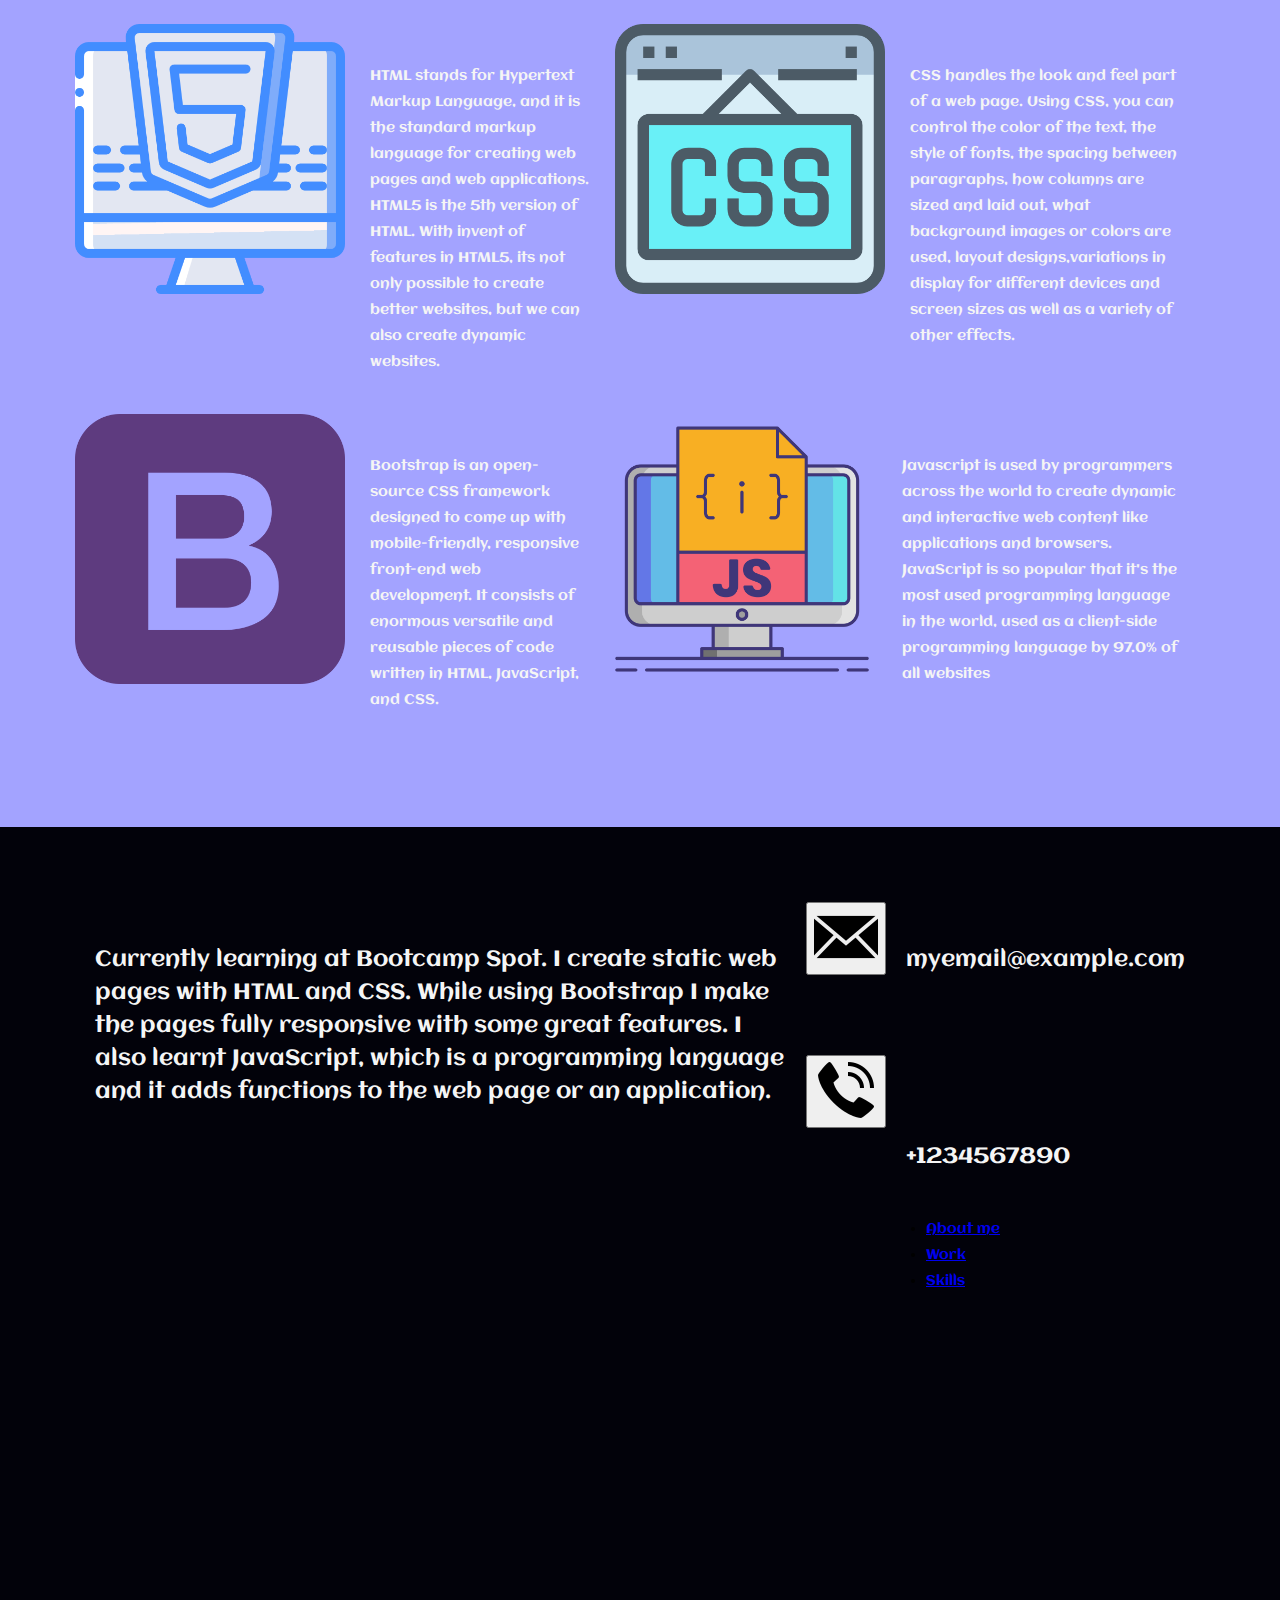
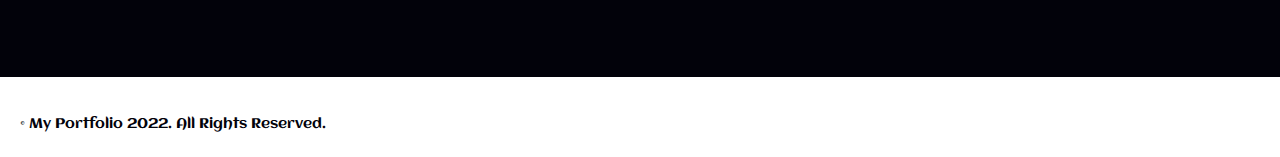
==== commit 45a7f4b0: "image added to HTML inside the div instead of CSS class" ====
--- a/index.html
+++ b/index.html
@@ -94,7 +94,7 @@
   </div>-->
   <section>
     <div class="container" id="about">
-      <div class="left">
+      <div class=""><img src="images/my-img2.jpg" class ="left">
 
       </div>
       <div class="right">
--- a/CSS/style.css
+++ b/CSS/style.css
@@ -113,11 +113,12 @@
     justify-content: center;
 }
 .left{
-    width: 50%;
+    width: 100%;
     height:600px;
-    background: url("/images/my-img2.jpg") no-repeat center / cover;
+    background: url("") no-repeat center / cover;
     border-radius: 5px;
 }
+
 .right{
     width: 50%;
     height:400px;
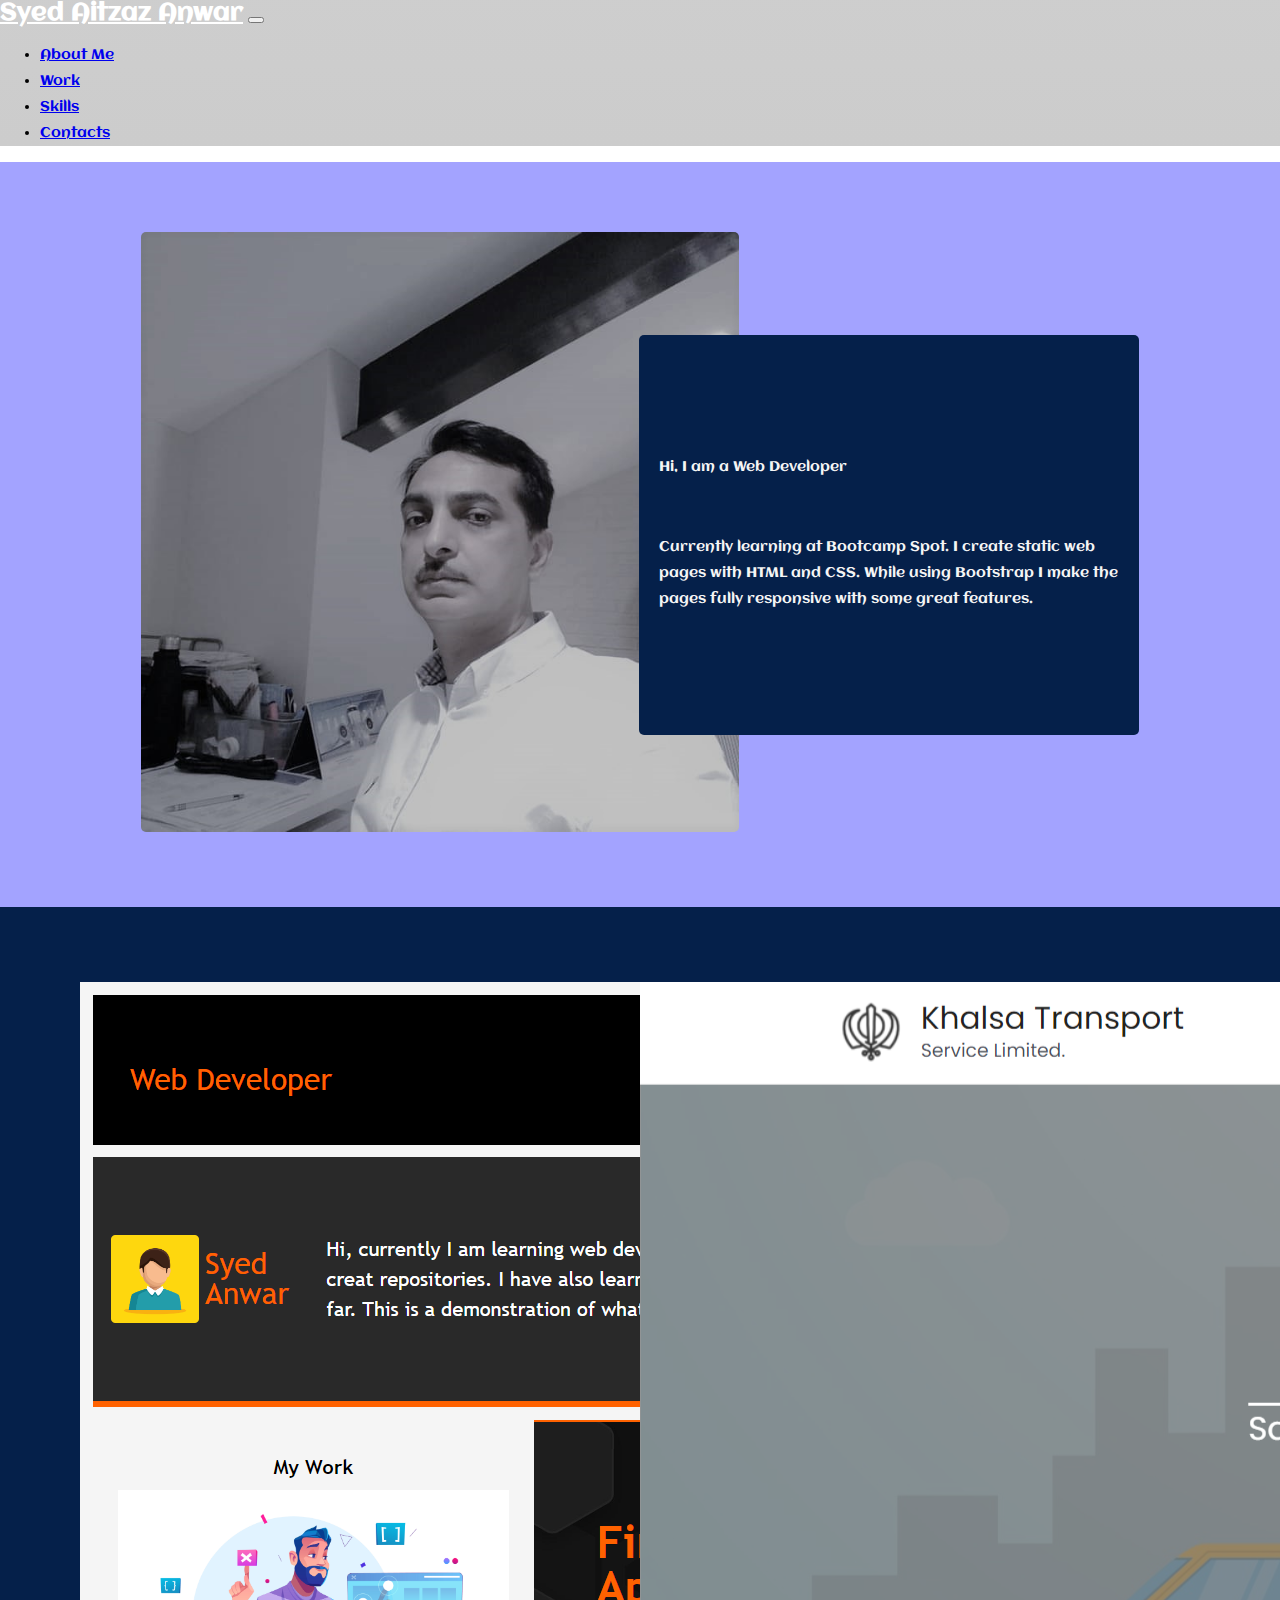
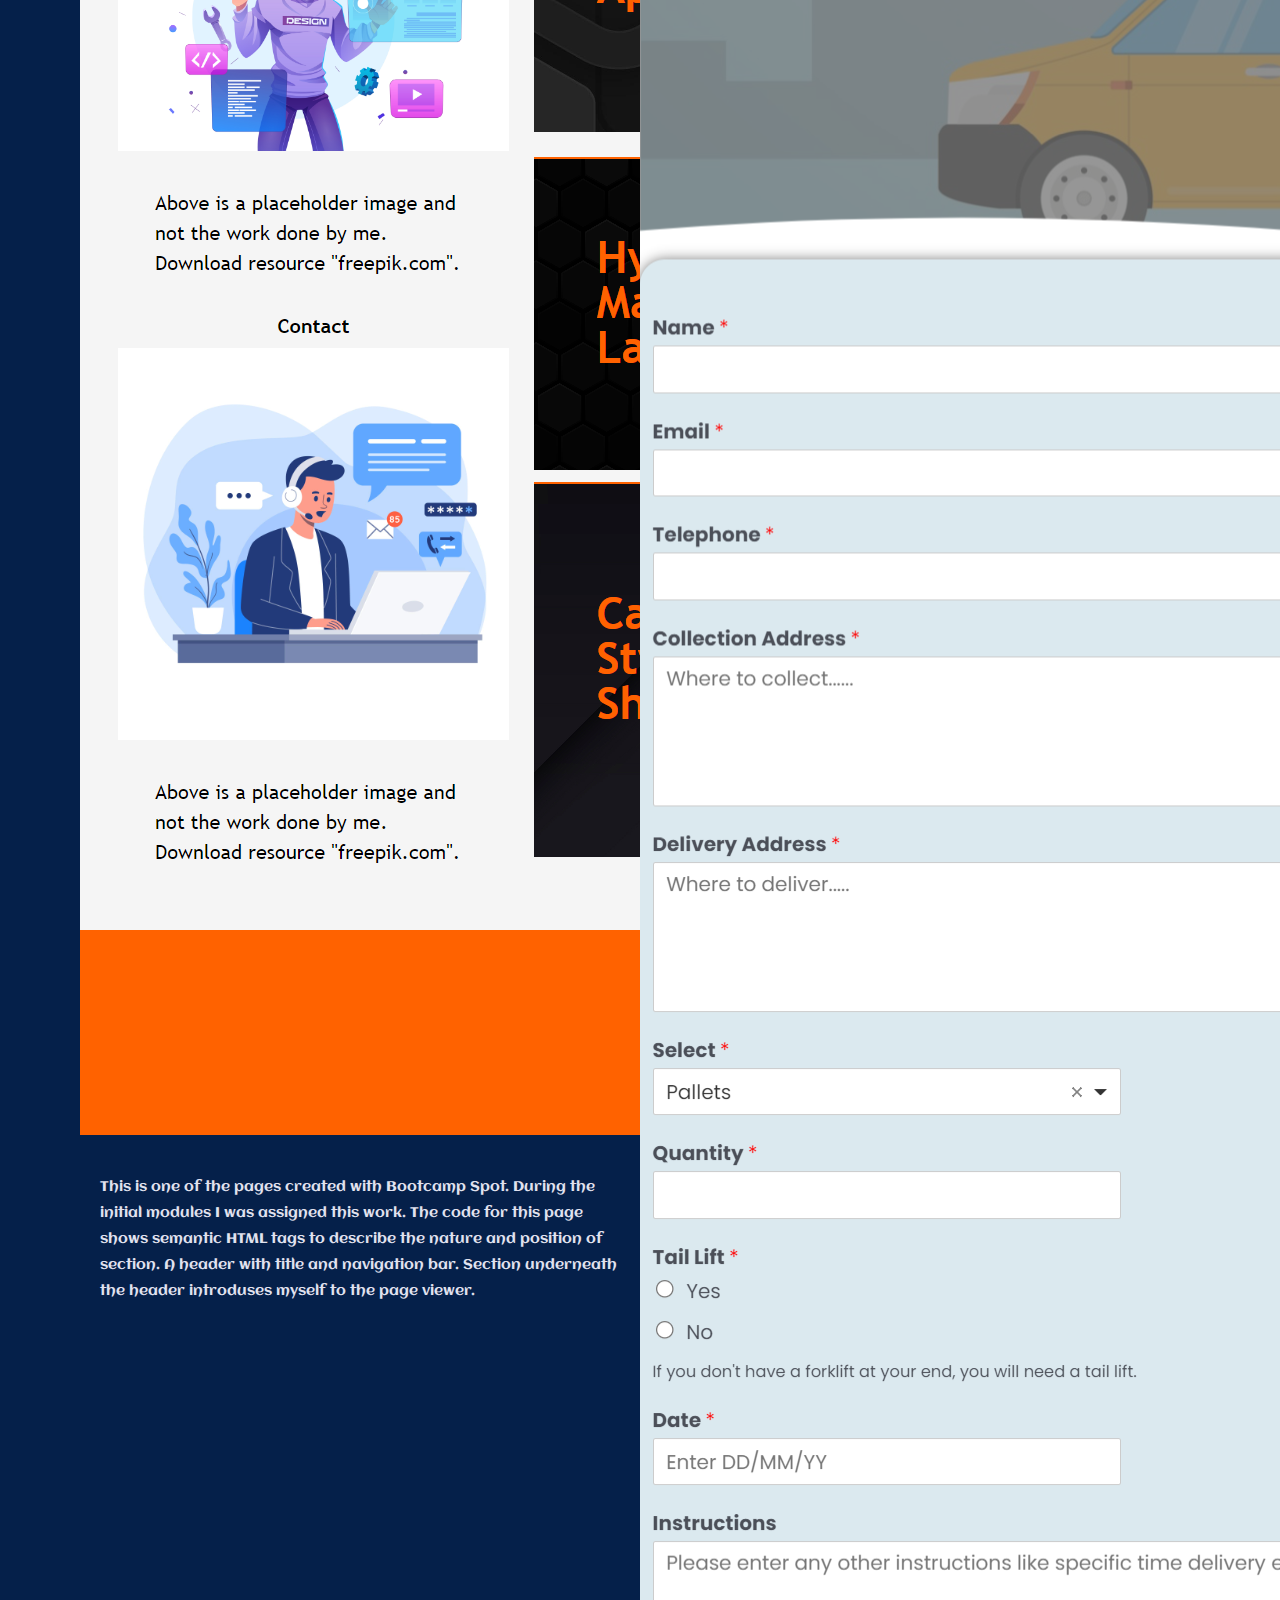
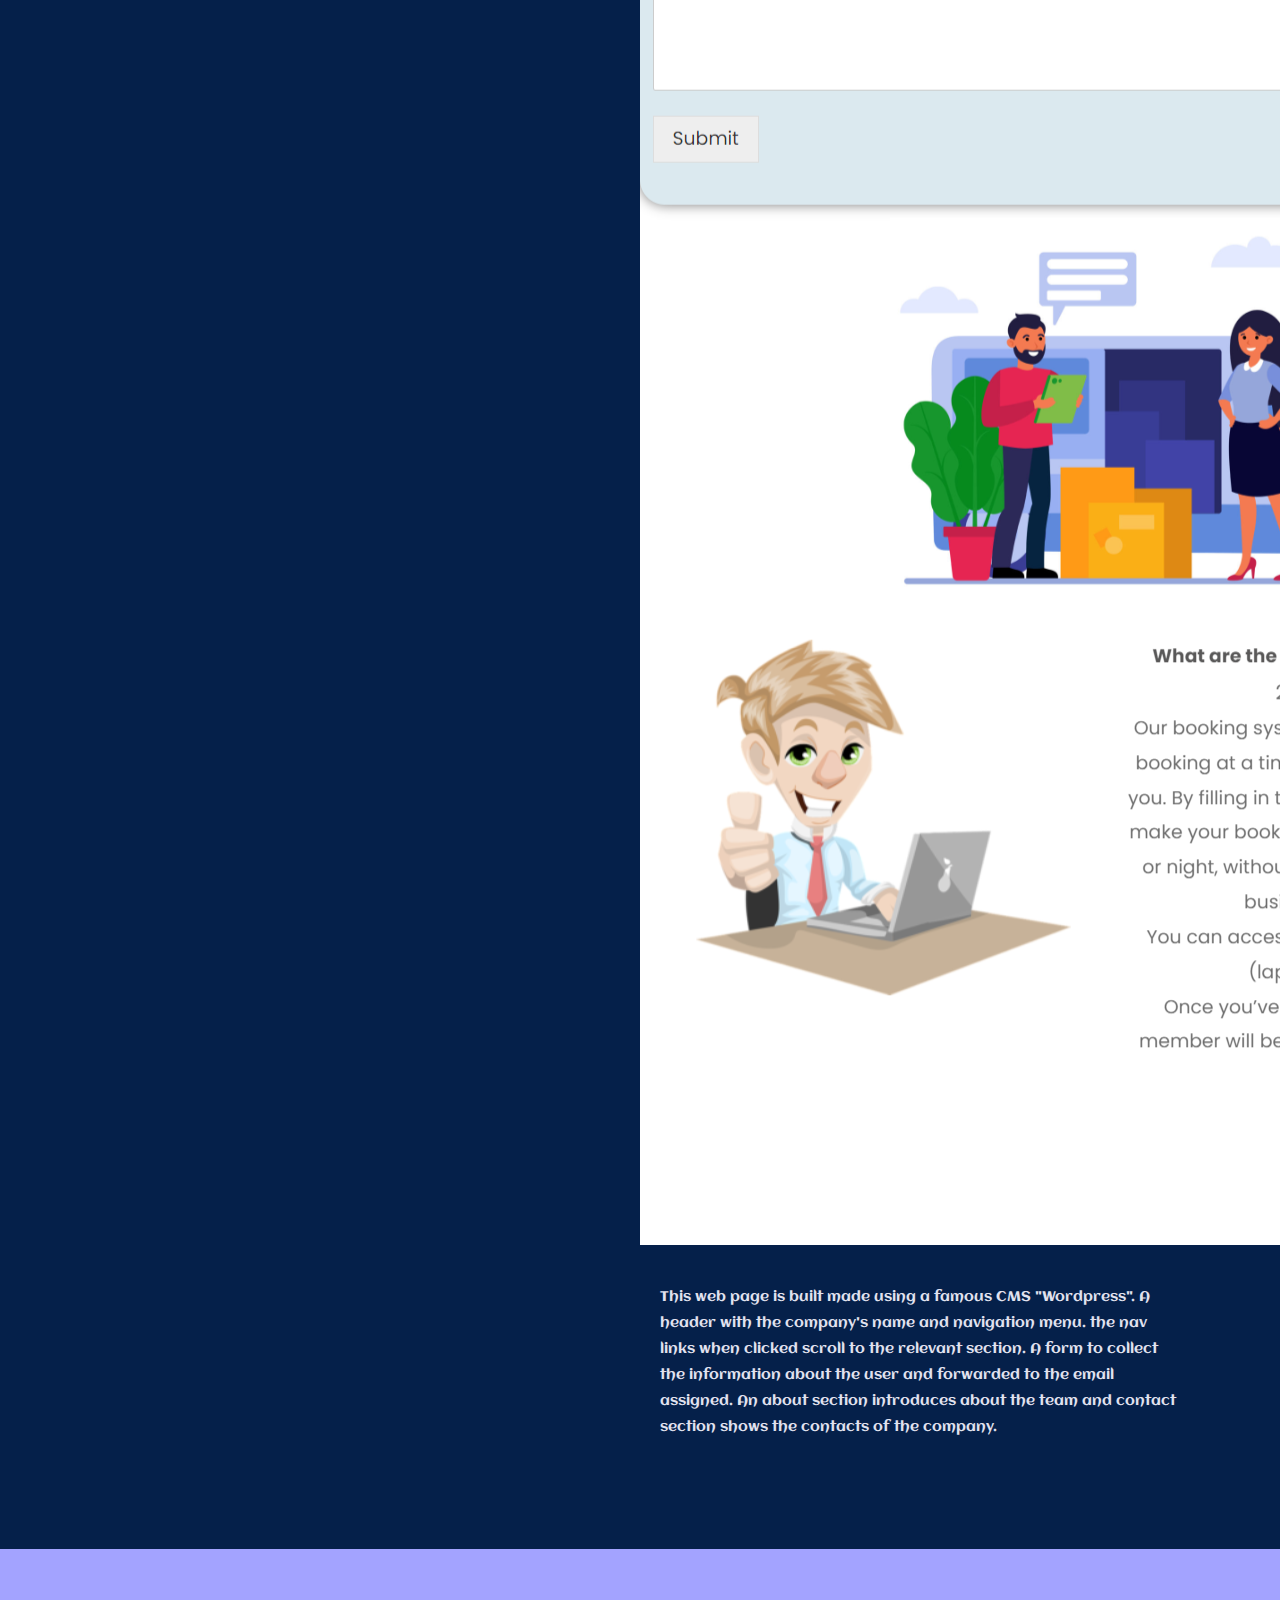
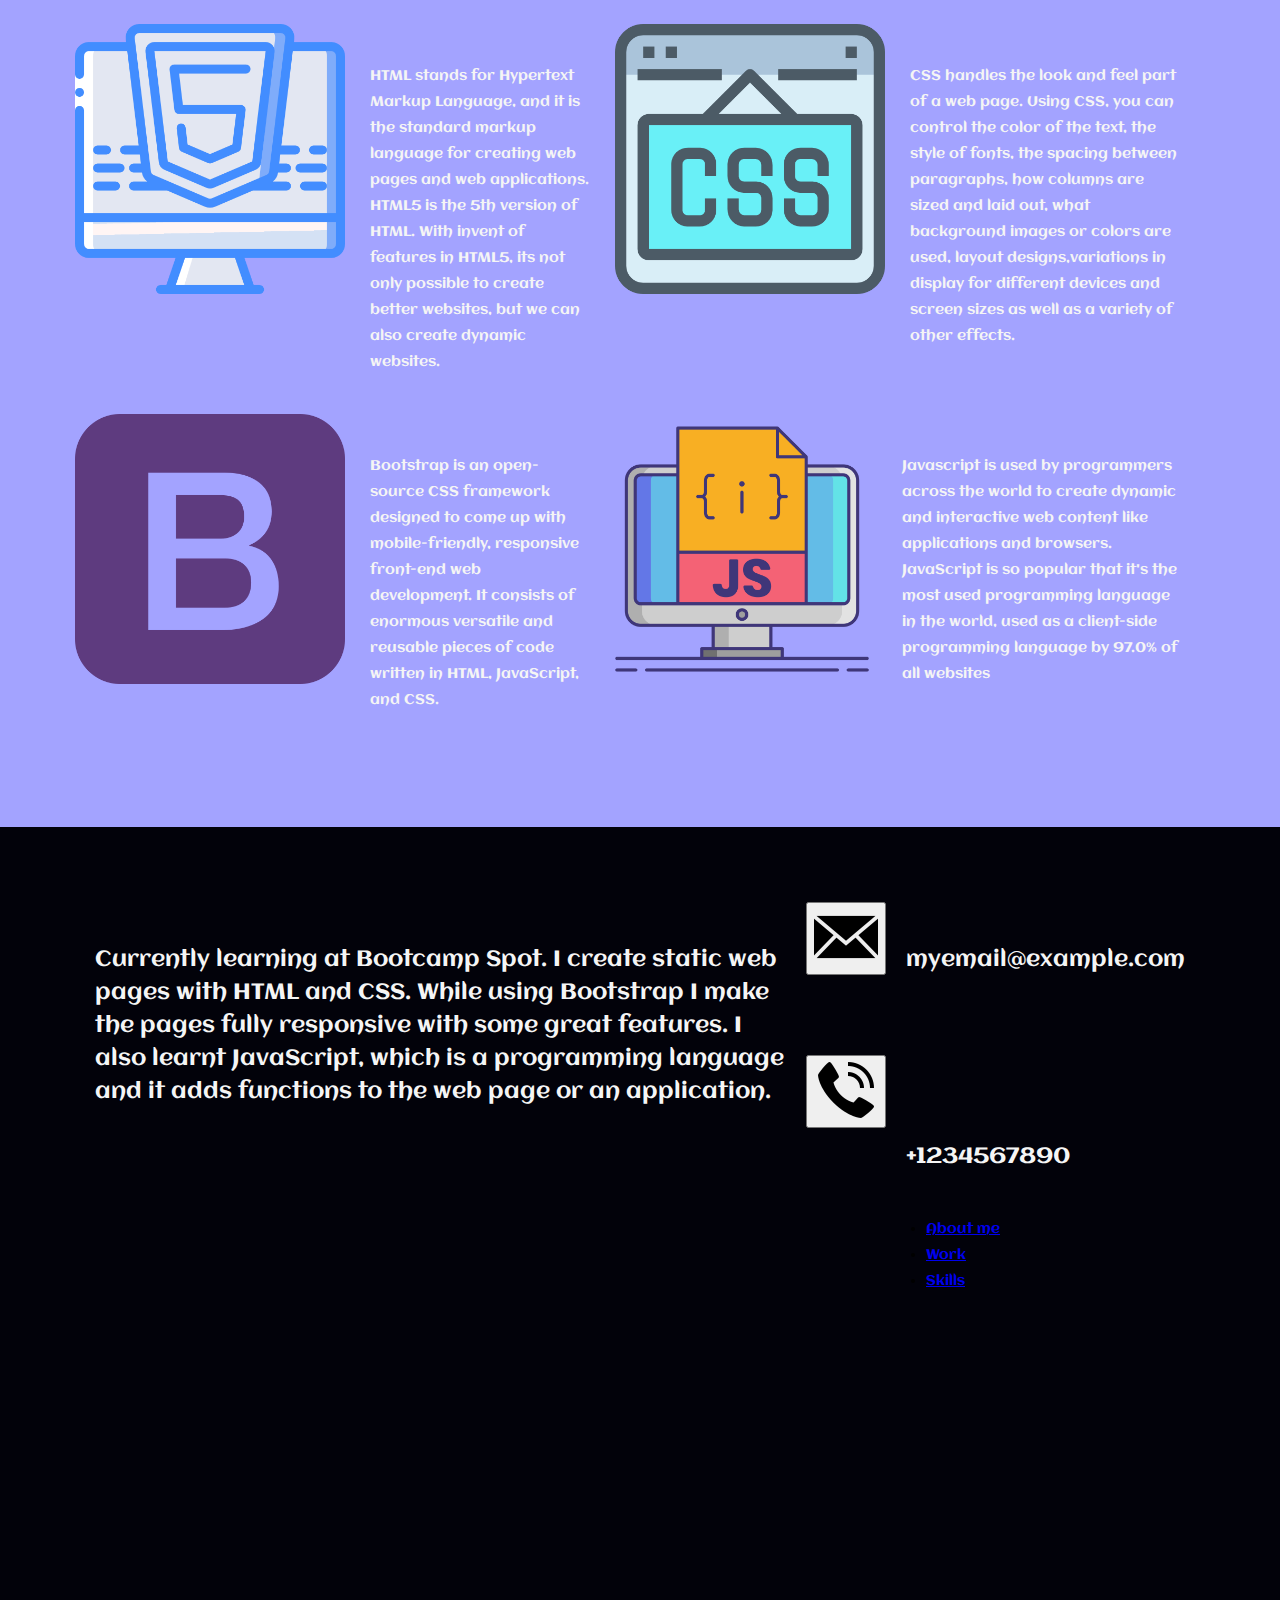
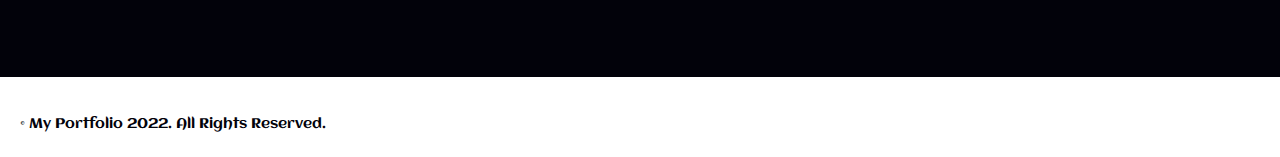
==== commit ea896223: "image type changed to png in HTML file" ====
--- a/index.html
+++ b/index.html
@@ -94,7 +94,7 @@
   </div>-->
   <section>
     <div class="container" id="about">
-      <div class=""><img src="images/my-img2.jpg" class ="left">
+      <div class=""><img src="images/my-img2.png" class ="left">
 
       </div>
       <div class="right">
